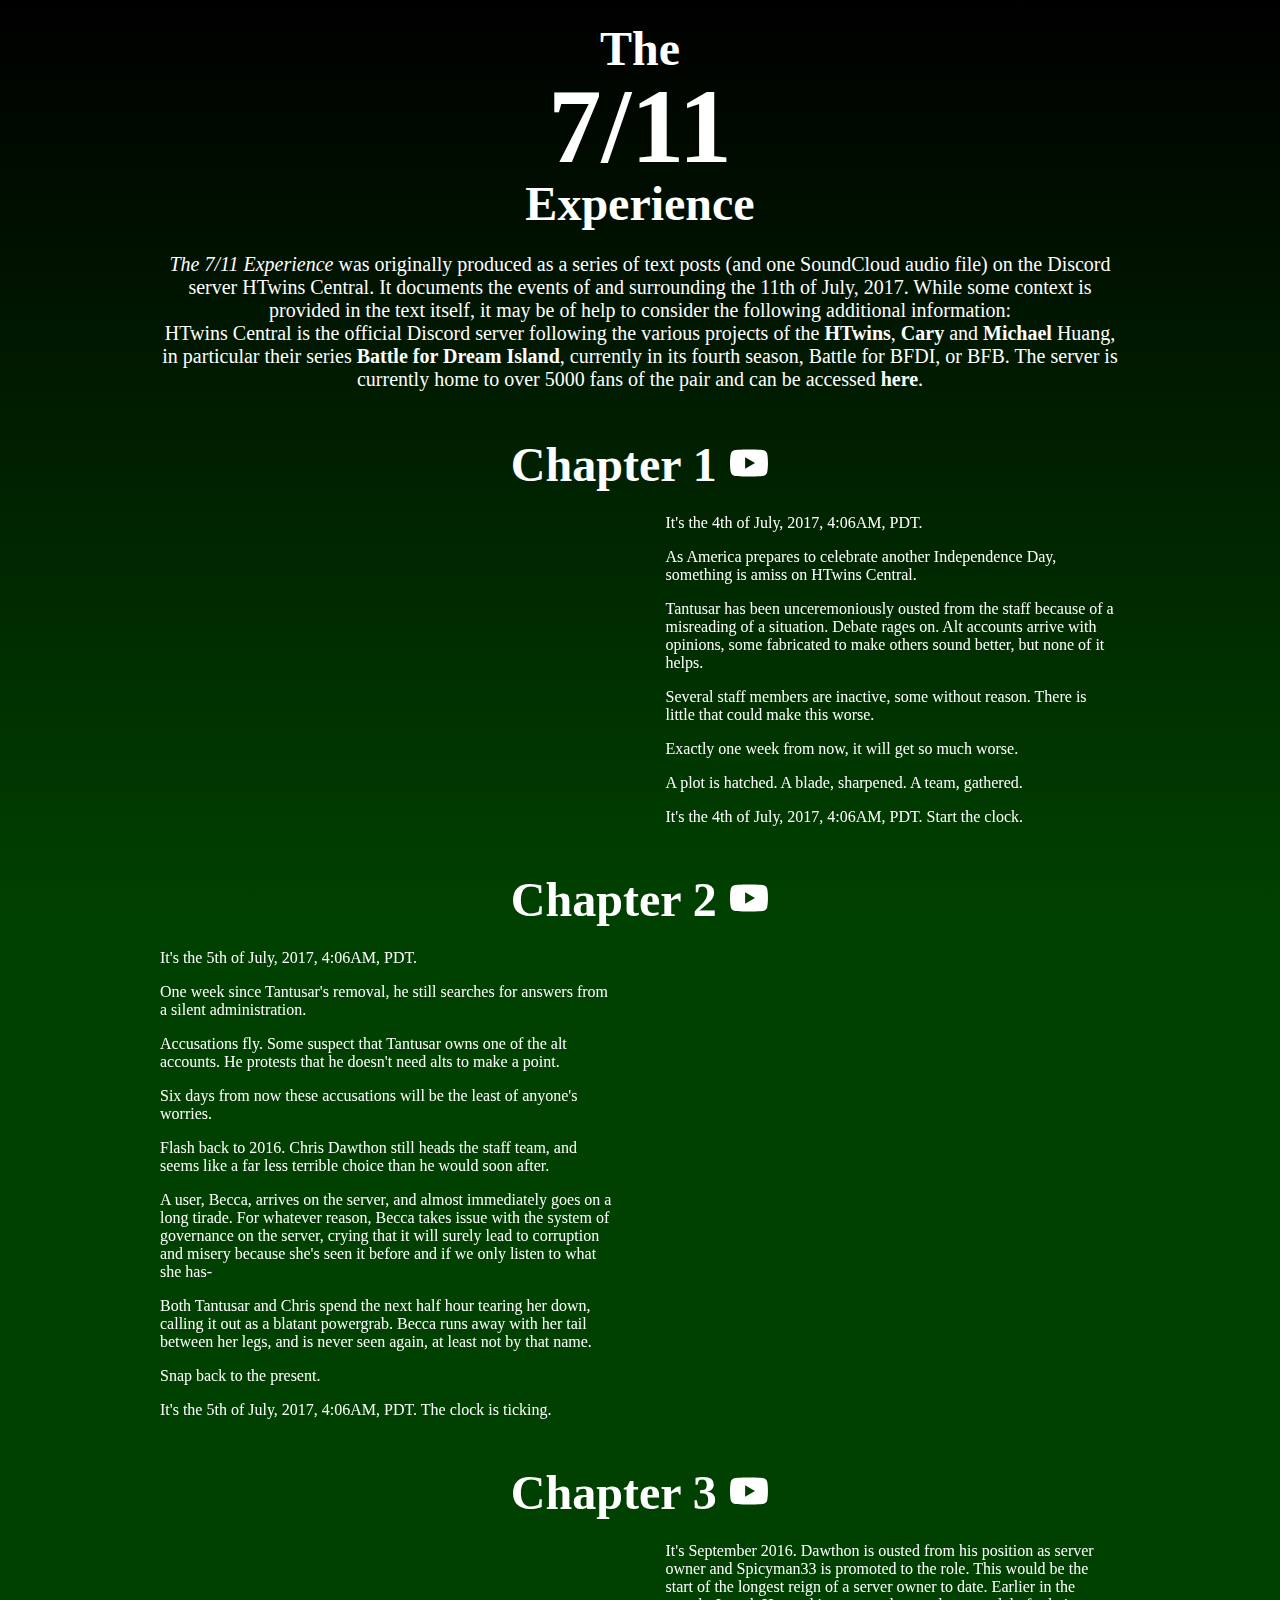
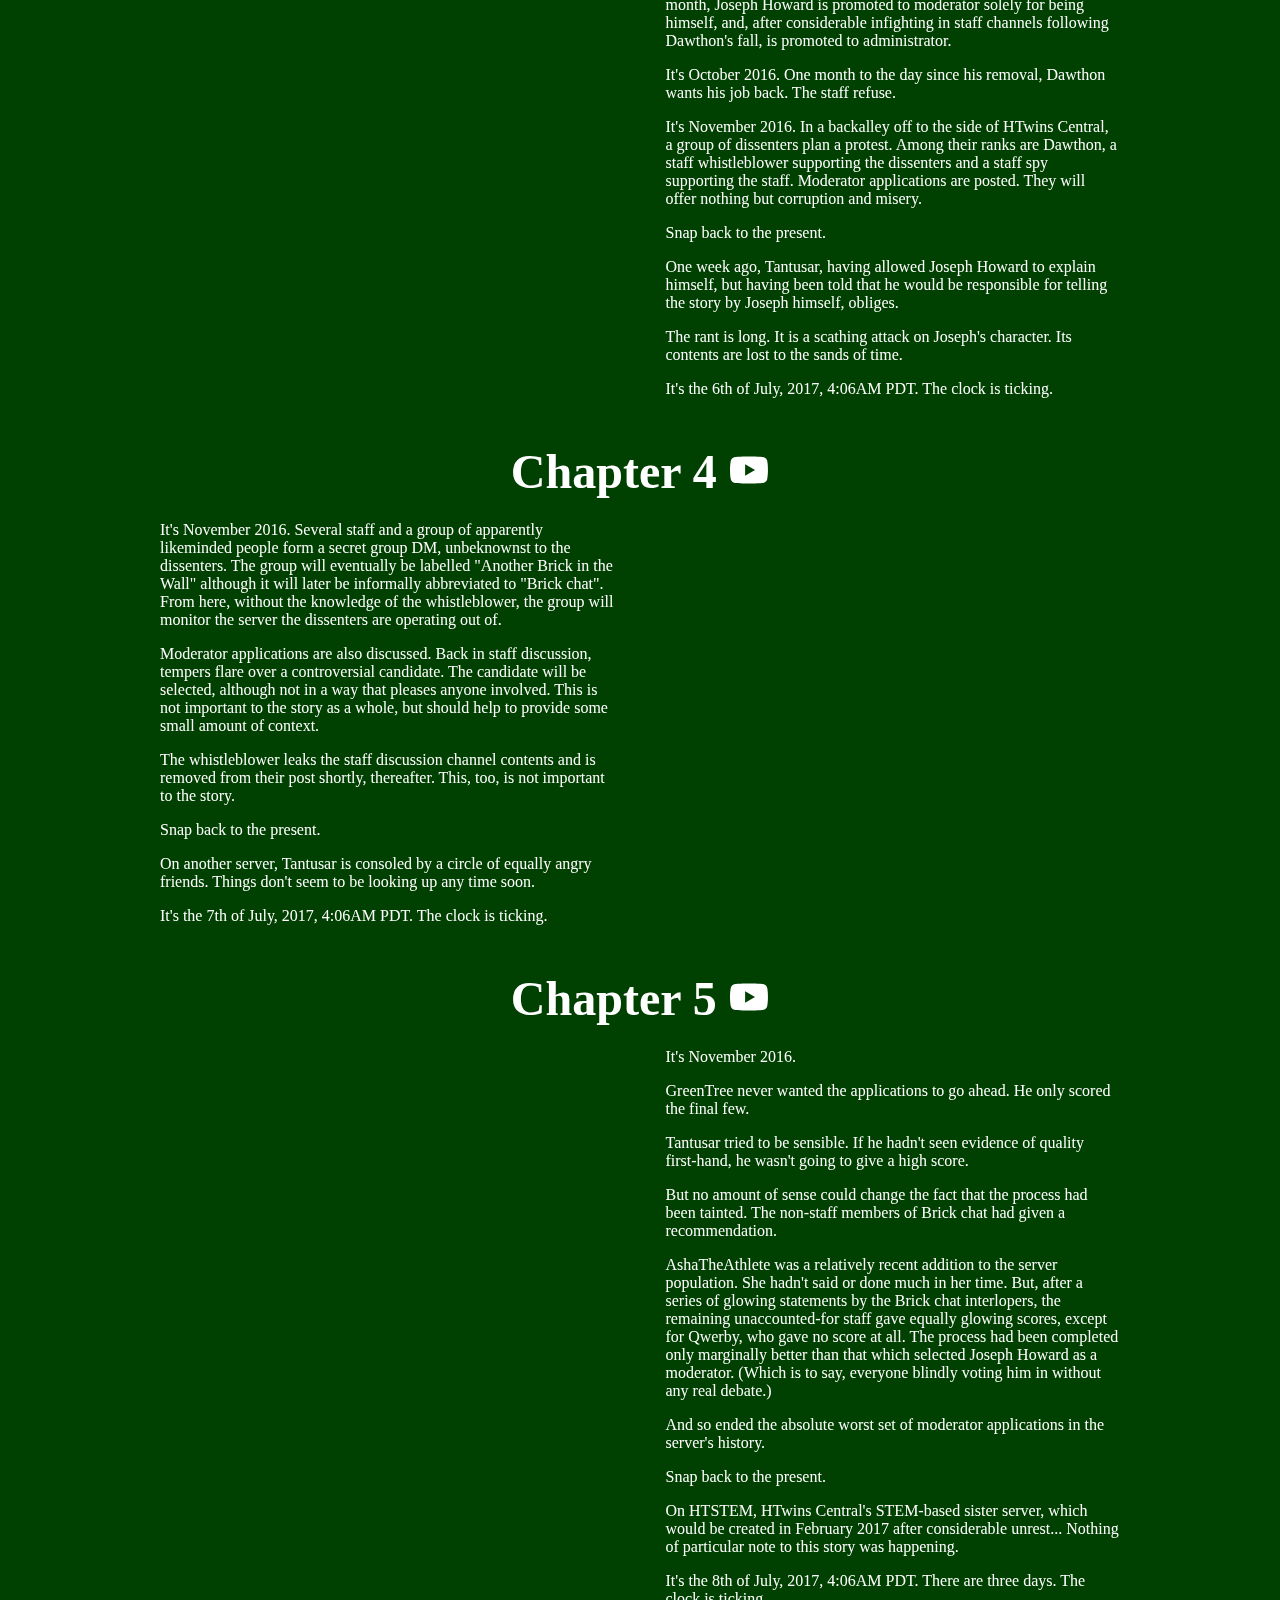
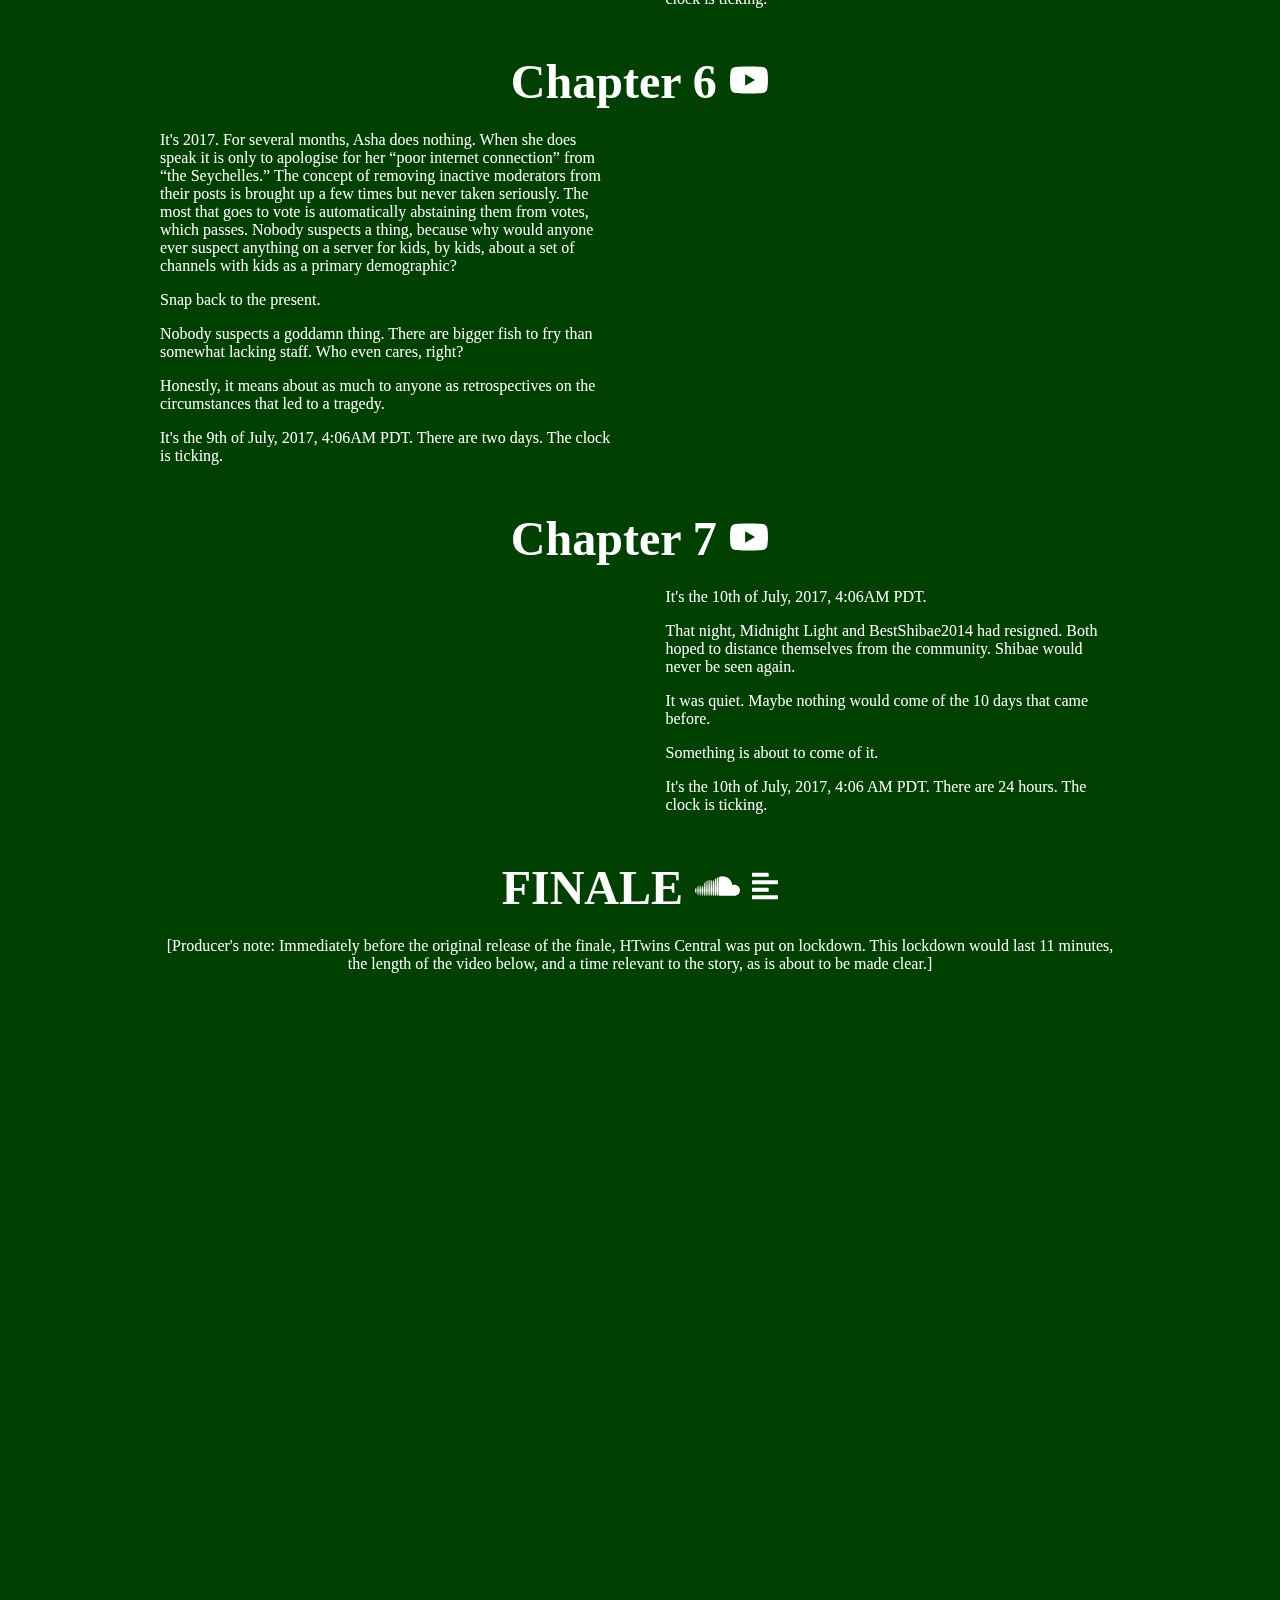
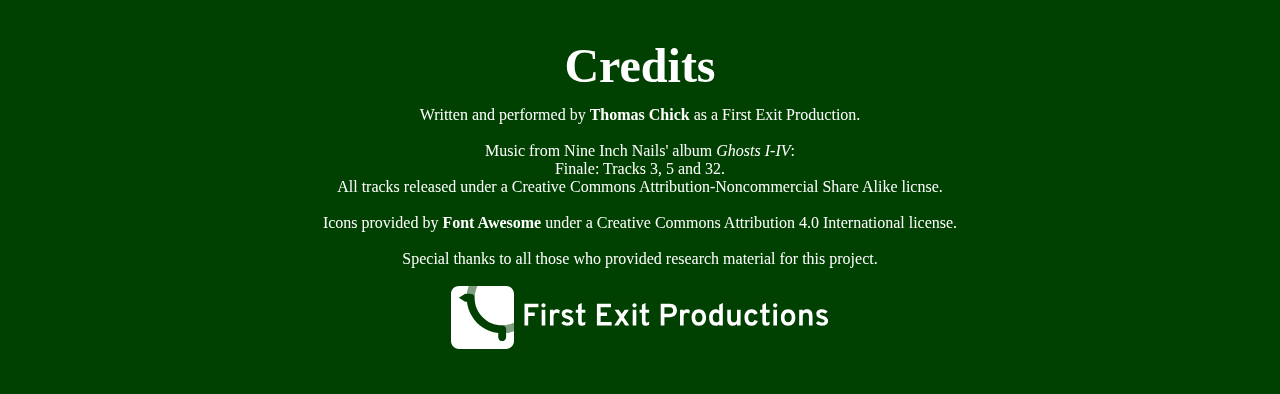
==== index.html @ bb278e4a "Okay, that should do it." ====
<!DOCTYPE html>
<html lang="en">

<head>
    <meta name="viewport" content="width=device-width, initial-scale=1.0">
    <link rel="stylesheet" href="https://rsms.me/inter/inter-ui.css">
    <link rel="stylesheet" href="stylesheet.css">
    <link rel="stylesheet" href="https://use.fontawesome.com/releases/v5.1.0/css/all.css" integrity="sha384-lKuwvrZot6UHsBSfcMvOkWwlCMgc0TaWr+30HWe3a4ltaBwTZhyTEggF5tJv8tbt" crossorigin="anonymous">
    <link rel="apple-touch-icon" sizes="180x180" href="/apple-touch-icon.png">
    <link rel="icon" type="image/png" sizes="32x32" href="/favicon-32x32.png">
    <link rel="icon" type="image/png" sizes="16x16" href="/favicon-16x16.png">
    <link rel="manifest" href="/site.webmanifest">
    <link rel="mask-icon" href="/safari-pinned-tab.svg" color="#008000">
    <meta name="msapplication-TileColor" content="#00a300">
    <meta name="theme-color" content="#008000">
    <!-- COMMON TAGS -->
    <meta charset="utf-8">
    <title>The 7/11 Experience</title>
    <!-- Search Engine -->
    <meta name="description" content="A retrospective on the events of and surrounding the 11th of July, 2017, as they pertained to HTwins Central.">
    <meta name="image" content="https://711experience.github.io/OGCover.png">
    <!-- Schema.org for Google -->
    <meta itemprop="name" content="The 7/11 Experience">
    <meta itemprop="description" content="A retrospective on the events of and surrounding the 11th of July, 2017, as they pertained to HTwins Central.">
    <meta itemprop="image" content="https://711experience.github.io/OGCover.png">
    <!-- Twitter -->
    <meta name="twitter:card" content="summary">
    <meta name="twitter:title" content="The 7/11 Experience">
    <meta name="twitter:description" content="A retrospective on the events of and surrounding the 11th of July, 2017, as they pertained to HTwins Central.">
    <meta name="twitter:creator" content="@Tantusar">
    <meta name="twitter:image:src" content="https://711experience.github.io/TwitterThumb.png">
    <!-- Twitter - Article -->
    <!-- Open Graph general (Facebook, Pinterest & Google+) -->
    <meta property="og:title" content="The 7/11 Experience">
    <meta property="og:description" content="A retrospective on the events of and surrounding the 11th of July, 2017, as they pertained to HTwins Central.">
    <meta property="og:image" content="https://711experience.github.io/OGThumb.png">
    <meta property="og:url" content="https://711experience.github.io">
    <meta property="og:site_name" content="The 7/11 Experience">
    <meta property="og:locale" content="en_AU">
    <meta property="og:type" content="article">
    <meta property="fb:app_id" content="1310815975717053">
    <!-- Open Graph - Article -->
</head>

<body>
    <nav><i class="fas fa-bars"></i>
        <a class="chapter-anchor" href="#ch1">1</a>
        <a class="chapter-anchor" href="#ch2">2</a>
        <a class="chapter-anchor" href="#ch3">3</a>
        <a class="chapter-anchor" href="#ch4">4</a>
        <a class="chapter-anchor" href="#ch5">5</a>
        <a class="chapter-anchor" href="#ch6">6</a>
        <a class="chapter-anchor" href="#ch7">7</a>
        <a class="chapter-anchor" href="#finale">F</a></nav>
    <header id="top">
        <div class="small-title">The</div>
        <div class="large-title">7/11</div>
        <div class="small-title">Experience</div>
    </header>
    <p class="middle-text intro">
        <em>The 7/11 Experience</em> was originally produced as a series of text posts (and one SoundCloud audio file) on the Discord server HTwins Central. It documents the events of and surrounding the 11th of July, 2017. While some context is provided in the text itself, it may be of help to consider the following additional information:<br /> HTwins Central is the official Discord server following the various projects of the <a href="https://twitter.com/jacknjellify">HTwins</a>, <a href="https://twitter.com/realcarykh">Cary</a> and <a href="https://twitter.com/fernozzle">Michael</a> Huang, in particular their series <a href="https://www.youtube.com/playlist?list=PL24C8378F296DB656">Battle for Dream Island</a>, currently in its fourth season, Battle for BFDI, or BFB. The server is currently home to over 5000 fans of the pair and can be accessed <a href="https://discord.gg/ShP2hbT">here</a>.
    </p>
    <div class="small-title constrained" id="ch1">Chapter 1
        <a href="https://soundcloud.com/tantusar/the-711-experience-finale" title="Watch on YouTube"><img class="youtube icon" src="youtube-brands.svg" /></a>
    </div>
    <div class="chapter-wrapper">
        <div class="soundcloud-wrapper left">
            <iframe width="100%" height="166" scrolling="no" frameborder="no" allow="autoplay" src="https://w.soundcloud.com/player/?url=https%3A//api.soundcloud.com/tracks/470142009&color=%23008000&auto_play=false&hide_related=false&show_comments=true&show_user=true&show_reposts=false&show_teaser=true"></iframe>
        </div>
        <div class="text-wrapper right">
            <p>It's the 4th of July, 2017, 4:06AM, PDT.</p>
            <p>As America prepares to celebrate another Independence Day, something is amiss on HTwins Central.</p>
            <p>Tantusar has been unceremoniously ousted from the staff because of a misreading of a situation. Debate rages on. Alt accounts arrive with opinions, some fabricated to make others sound better, but none of it helps.</p>
            <p>Several staff members are inactive, some without reason. There is little that could make this worse.</p>
            <p>Exactly one week from now, it will get so much worse.</p>
            <p>A plot is hatched. A blade, sharpened. A team, gathered.</p>
            <p>It's the 4th of July, 2017, 4:06AM, PDT. Start the clock.</p>
        </div>
    </div>
    <div class="small-title constrained" id="ch2">Chapter 2
        <a href="https://soundcloud.com/tantusar/the-711-experience-finale" title="Watch on YouTube"><img class="youtube icon" src="youtube-brands.svg" /></a>
    </div>
    <div class="chapter-wrapper">
        <div class="text-wrapper left">
            <p>It's the 5th of July, 2017, 4:06AM, PDT.</p>
            <p>One week since Tantusar's removal, he still searches for answers from a silent administration.</p>
            <p>Accusations fly. Some suspect that Tantusar owns one of the alt accounts. He protests that he doesn't need alts to make a point.</p>
            <p>Six days from now these accusations will be the least of anyone's worries.</p>
            <p>Flash back to 2016. Chris Dawthon still heads the staff team, and seems like a far less terrible choice than he would soon after.</p>
            <p>A user, Becca, arrives on the server, and almost immediately goes on a long tirade. For whatever reason, Becca takes issue with the system of governance on the server, crying that it will surely lead to corruption and misery because she's seen it before and if we only listen to what she has-</p>
            <p>Both Tantusar and Chris spend the next half hour tearing her down, calling it out as a blatant powergrab. Becca runs away with her tail between her legs, and is never seen again, at least not by that name.</p>
            <p>Snap back to the present.</p>
            <p>It's the 5th of July, 2017, 4:06AM, PDT. The clock is ticking.</p>
        </div>
        <div class="soundcloud-wrapper right">
            <iframe width="100%" height="166" scrolling="no" frameborder="no" allow="autoplay" src="https://w.soundcloud.com/player/?url=https%3A//api.soundcloud.com/tracks/470142009&color=%23008000&auto_play=false&hide_related=false&show_comments=true&show_user=true&show_reposts=false&show_teaser=true"></iframe>
        </div>
    </div>
    <div class="small-title constrained" id="ch3">Chapter 3
        <a href="https://soundcloud.com/tantusar/the-711-experience-finale" title="Watch on YouTube"><img class="youtube icon" src="youtube-brands.svg" /></a>
    </div>
    <div class="chapter-wrapper">
        <div class="soundcloud-wrapper left">
            <iframe width="100%" height="166" scrolling="no" frameborder="no" allow="autoplay" src="https://w.soundcloud.com/player/?url=https%3A//api.soundcloud.com/tracks/470142009&color=%23008000&auto_play=false&hide_related=false&show_comments=true&show_user=true&show_reposts=false&show_teaser=true"></iframe>
        </div>
        <div class="text-wrapper right">
            <p>It's September 2016. Dawthon is ousted from his position as server owner and Spicyman33 is promoted to the role. This would be the start of the longest reign of a server owner to date. Earlier in the month, Joseph Howard is promoted to moderator solely for being himself, and, after considerable infighting in staff channels following Dawthon's fall, is promoted to administrator.</p>
            <p>It's October 2016. One month to the day since his removal, Dawthon wants his job back. The staff refuse.</p>
            <p>It's November 2016. In a backalley off to the side of HTwins Central, a group of dissenters plan a protest. Among their ranks are Dawthon, a staff whistleblower supporting the dissenters and a staff spy supporting the staff. Moderator applications are posted. They will offer nothing but corruption and misery.</p>
            <p>Snap back to the present.</p>
            <p>One week ago, Tantusar, having allowed Joseph Howard to explain himself, but having been told that he would be responsible for telling the story by Joseph himself, obliges.</p>
            <p>The rant is long. It is a scathing attack on Joseph's character. Its contents are lost to the sands of time.</p>
            <p>It's the 6th of July, 2017, 4:06AM PDT. The clock is ticking.</p>
        </div>
    </div>
    <div class="small-title constrained" id="ch4">Chapter 4
        <a href="https://soundcloud.com/tantusar/the-711-experience-finale" title="Watch on YouTube"><img class="youtube icon" src="youtube-brands.svg" /></a>
    </div>
    <div class="chapter-wrapper">
        <div class="text-wrapper left">
            <p>It's November 2016. Several staff and a group of apparently likeminded people form a secret group DM, unbeknownst to the dissenters. The group will eventually be labelled "Another Brick in the Wall" although it will later be informally abbreviated to "Brick chat". From here, without the knowledge of the whistleblower, the group will monitor the server the dissenters are operating out of.</p>
            <p>Moderator applications are also discussed. Back in staff discussion, tempers flare over a controversial candidate. The candidate will be selected, although not in a way that pleases anyone involved. This is not important to the story as a whole, but should help to provide some small amount of context.</p>
            <p>The whistleblower leaks the staff discussion channel contents and is removed from their post shortly, thereafter. This, too, is not important to the story.</p>
            <p>Snap back to the present.</p>
            <p>On another server, Tantusar is consoled by a circle of equally angry friends. Things don't seem to be looking up any time soon.</p>
            <p>It's the 7th of July, 2017, 4:06AM PDT. The clock is ticking.</p>
        </div>
        <div class="soundcloud-wrapper right">
            <iframe width="100%" height="166" scrolling="no" frameborder="no" allow="autoplay" src="https://w.soundcloud.com/player/?url=https%3A//api.soundcloud.com/tracks/470142009&color=%23008000&auto_play=false&hide_related=false&show_comments=true&show_user=true&show_reposts=false&show_teaser=true"></iframe>
        </div>
    </div>
    <div class="small-title constrained" id="ch5">Chapter 5
        <a href="https://soundcloud.com/tantusar/the-711-experience-finale" title="Watch on YouTube"><img class="youtube icon" src="youtube-brands.svg" /></a>
    </div>
    <div class="chapter-wrapper">
        <div class="soundcloud-wrapper left">
            <iframe width="100%" height="166" scrolling="no" frameborder="no" allow="autoplay" src="https://w.soundcloud.com/player/?url=https%3A//api.soundcloud.com/tracks/470142009&color=%23008000&auto_play=false&hide_related=false&show_comments=true&show_user=true&show_reposts=false&show_teaser=true"></iframe>
        </div>
        <div class="text-wrapper right">
            <p>It's November 2016.</p>
            <p>GreenTree never wanted the applications to go ahead. He only scored the final few.</p>
            <p>Tantusar tried to be sensible. If he hadn't seen evidence of quality first-hand, he wasn't going to give a high score.</p>
            <p>But no amount of sense could change the fact that the process had been tainted. The non-staff members of Brick chat had given a recommendation.</p>
            <p>AshaTheAthlete was a relatively recent addition to the server population. She hadn't said or done much in her time. But, after a series of glowing statements by the Brick chat interlopers, the remaining unaccounted-for staff gave equally glowing scores, except for Qwerby, who gave no score at all. The process had been completed only marginally better than that which selected Joseph Howard as a moderator. (Which is to say, everyone blindly voting him in without any real debate.)</p>
            <p>And so ended the absolute worst set of moderator applications in the server's history.</p>
            <p>Snap back to the present.</p>
            <p>On HTSTEM, HTwins Central's STEM-based sister server, which would be created in February 2017 after considerable unrest... Nothing of particular note to this story was happening.</p>
            <p>It's the 8th of July, 2017, 4:06AM PDT. There are three days. The clock is ticking.</p>
        </div>
    </div>
    <div class="small-title constrained" id="ch6">Chapter 6
        <a href="https://soundcloud.com/tantusar/the-711-experience-finale" title="Watch on YouTube"><img class="youtube icon" src="youtube-brands.svg" /></a>
    </div>
    <div class="chapter-wrapper">
        <div class="text-wrapper left">
            <p>It's 2017. For several months, Asha does nothing. When she does speak it is only to apologise for her “poor internet connection” from “the Seychelles.” The concept of removing inactive moderators from their posts is brought up a few times but never taken seriously. The most that goes to vote is automatically abstaining them from votes, which passes. Nobody suspects a thing, because why would anyone ever suspect anything on a server for kids, by kids, about a set of channels with kids as a primary demographic?</p>
            <p>Snap back to the present.</p>
            <p>Nobody suspects a goddamn thing. There are bigger fish to fry than somewhat lacking staff. Who even cares, right?</p>
            <p>Honestly, it means about as much to anyone as retrospectives on the circumstances that led to a tragedy.</p>
            <p>It's the 9th of July, 2017, 4:06AM PDT. There are two days. The clock is ticking.</p>
        </div>
        <div class="soundcloud-wrapper right">
            <iframe width="100%" height="166" scrolling="no" frameborder="no" allow="autoplay" src="https://w.soundcloud.com/player/?url=https%3A//api.soundcloud.com/tracks/470142009&color=%23008000&auto_play=false&hide_related=false&show_comments=true&show_user=true&show_reposts=false&show_teaser=true"></iframe>
        </div>
    </div>
    <div class="small-title constrained" id="ch7">Chapter 7
        <a href="https://soundcloud.com/tantusar/the-711-experience-finale" title="Watch on YouTube"><img class="youtube icon" src="youtube-brands.svg" /></a>
    </div>
    <div class="chapter-wrapper">
        <div class="soundcloud-wrapper left">
            <iframe width="100%" height="166" scrolling="no" frameborder="no" allow="autoplay" src="https://w.soundcloud.com/player/?url=https%3A//api.soundcloud.com/tracks/470142009&color=%23008000&auto_play=false&hide_related=false&show_comments=true&show_user=true&show_reposts=false&show_teaser=true"></iframe>
        </div>
        <div class="text-wrapper right">
            <p>It's the 10th of July, 2017, 4:06AM PDT.</p>
            <p>That night, Midnight Light and BestShibae2014 had resigned. Both hoped to distance themselves from the community. Shibae would never be seen again.</p>
            <p>It was quiet. Maybe nothing would come of the 10 days that came before.</p>
            <p>Something is about to come of it.</p>
            <p>It's the 10th of July, 2017, 4:06 AM PDT. There are 24 hours. The clock is ticking.</p>
        </div>
    </div>
    <div class="small-title constrained" id="finale">FINALE
        <a href="https://soundcloud.com/tantusar/the-711-experience-finale" title="Listen on SoundCloud"><img class="soundcloud icon" src="soundcloud-brands.svg" /></a>
        <a href="https://docs.google.com/document/d/1Wtn4-juxReyq4w9k9ei6p6hMENVSa_Tec6jsIc87RBM/edit" title="Read the script"><img class="align-left icon" src="align-left-solid.svg" /></a>
    </div>
    <p class="middle-text constrained">&#91;Producer's note: Immediately before the original release of the finale, HTwins Central was put on lockdown. This lockdown would last 11 minutes, the length of the video below, and a time relevant to the story, as is about to be made clear.&#93;</p>
    <div class="finale-wrapper">
        <iframe class="finale-video" src="https://www.youtube-nocookie.com/embed/2yU4N5dSH8U?rel=0&amp;showinfo=0" frameborder="0" allow="autoplay; encrypted-media" allowfullscreen></iframe>
    </div>
    <div class="credits-wrapper">
        <div class="small-title" id="credits">Credits</div>
        <p class="middle-text">
            Written and performed by <a href="https://twitter.com/Tantusar">Thomas Chick</a> as a First Exit Production.<br />
            <br /> Music from Nine Inch Nails' album <em>Ghosts I-IV</em>:<br /> Finale: Tracks 3, 5 and 32.<br /> All tracks released under a Creative Commons Attribution-Noncommercial Share Alike licnse.<br />
            <br /> Icons provided by <a href="https://fontawesome.com/">Font Awesome</a> under a Creative Commons Attribution 4.0 International license.<br />
            <br /> Special thanks to all those who provided research material for this project.<br />
            <br />
            <object class="first-exit-footer" type="image/svg+xml" data="FirstExitSmall.svg"><img src="FirstExitSmall.png" /></object>
        </p>
    </div>
</body>

</html>
---- stylesheet.css ----
.small-title {
    text-align: center;
    font-size: 36pt;
    font-weight: 600;
    line-height: 1;
}

.large-title {
    text-align: center;
    font-size: 80pt;
    font-weight: 600;
    line-height: 1;
}

body {
    margin: 0;
    padding: 25px;
    font-family: "Inter UI";
    background: linear-gradient(#000000, #004000);
    background-repeat: no-repeat;
    background-size: 100% 100%;
    background-attachment: fixed;
    color: white;
}

html {
    background: #004000;
}

.finale-video {
    margin: 25px;
    width: calc(100% - 50px);
    height: 270px;
}

.intro, .constrained, .chapter-wrapper {
    width: calc(100% - 50px);
    margin: 25px;
}

@media (min-width:740px) {
    .finale-video {
        width: 640px;
        height: 360px;
    }
    .intro, .constrained, .chapter-wrapper {
        width: 640px;
        margin: 25px auto;
    }
}

@media (min-width:1060px) {
    .finale-video {
        width: 960px;
        height: 540px;
    }
    .intro, .constrained, .chapter-wrapper {
        width: 960px;
    }
}

@media (min-width:1380px) {
    .finale-video {
        width: 1280px;
        height: 720px;
    }
    .small-title {
        font-size: 54px;
    }
    .large-title {
        font-size: 120px;
    }
    .intro, .constrained, .chapter-wrapper {
        width: 1280px;
    }
}

.finale-wrapper {
    width:100%;
    text-align:center;
}

.credits-wrapper {
    margin-top: 50px;
}

.middle-text {
    text-align: center;
}

a {
    font-weight: 600;
    color: inherit;
    text-decoration: none;
}

a:hover {
    opacity: 0.75;
}

nav > a:hover {
    opacity: inherit;
}

.intro {
    font-size: 20px;
    margin-left: auto;
    margin-right: auto;
    max-width: 1280px;
}

.fab {
    font-weight: normal;
}

.fa-align-left {
    font-size: 30px;
    top: -3px;
}

.icon {
    color: white;
}

.soundcloud {
    height: 36px;
}

.align-left {
    height: 30px;
    margin-bottom: 3px;
}

.svglink {
    position: relative;
    display: inline-block;
}

.svglink:after {
  content: "";
  position: absolute;
  top: 0;
  right: 0;
  bottom: 0;
  left: 0;
}

.youtube {
    height: 36px
}

.soundcloud-wrapper {
    width: calc(50% - 26.5px);
    vertical-align: top;
}

.left {
    margin-right: 24px;
    display: inline-block;
}

.text-wrapper {
    width: calc(50% - 26.5px);
    vertical-align: top;
}

.text-wrapper > p:first-of-type {
    margin-top: 0;
}

.text-wrapper > p:last-of-type {
    margin-bottom: 0;
}

.text-wrapper > br {
    line-height: 2;
}

.right {
    margin-left: 24px;
    display: inline-block;
}

.fa-bars {
    opacity: 0.5;
    cursor: pointer;
        display: block;
    margin: 0 auto;
    padding-bottom: 5px;
}

nav:hover > .fa-bars, .fa-bars:hover {
    opacity: 1;
}

@media (max-width:1059px) {
    .chapter-wrapper {
        display: flex;
        flex-direction: column;
    }
    .soundcloud-wrapper {
        margin: 0;
        display: block;
        width: 100%;
        order: 1;
        margin-bottom: 25px;
    }
    .text-wrapper {
        margin: 0;
        display: block;
        width: 100%;
        order: 2;
    }
}

@media (max-width:739px) {
    nav {
    display:none;
    }
}

.first-exit-footer {
    width: 100%;
    max-width: 10cm;
}

nav {
    position: fixed;
    top: 15px;
    left: 15px;
    display: flex;
    flex-direction: column;
    font-size: 28px;
}

nav > a {
    display: block;
    opacity: 1;
}

nav > .chapter-anchor {
    display: none;
}

nav:hover > .chapter-anchor, nav:focus > .chapter-anchor {
    display: block;
    margin: 0 auto;
}

.small-title.constrained {
    padding-top: 25px;
}
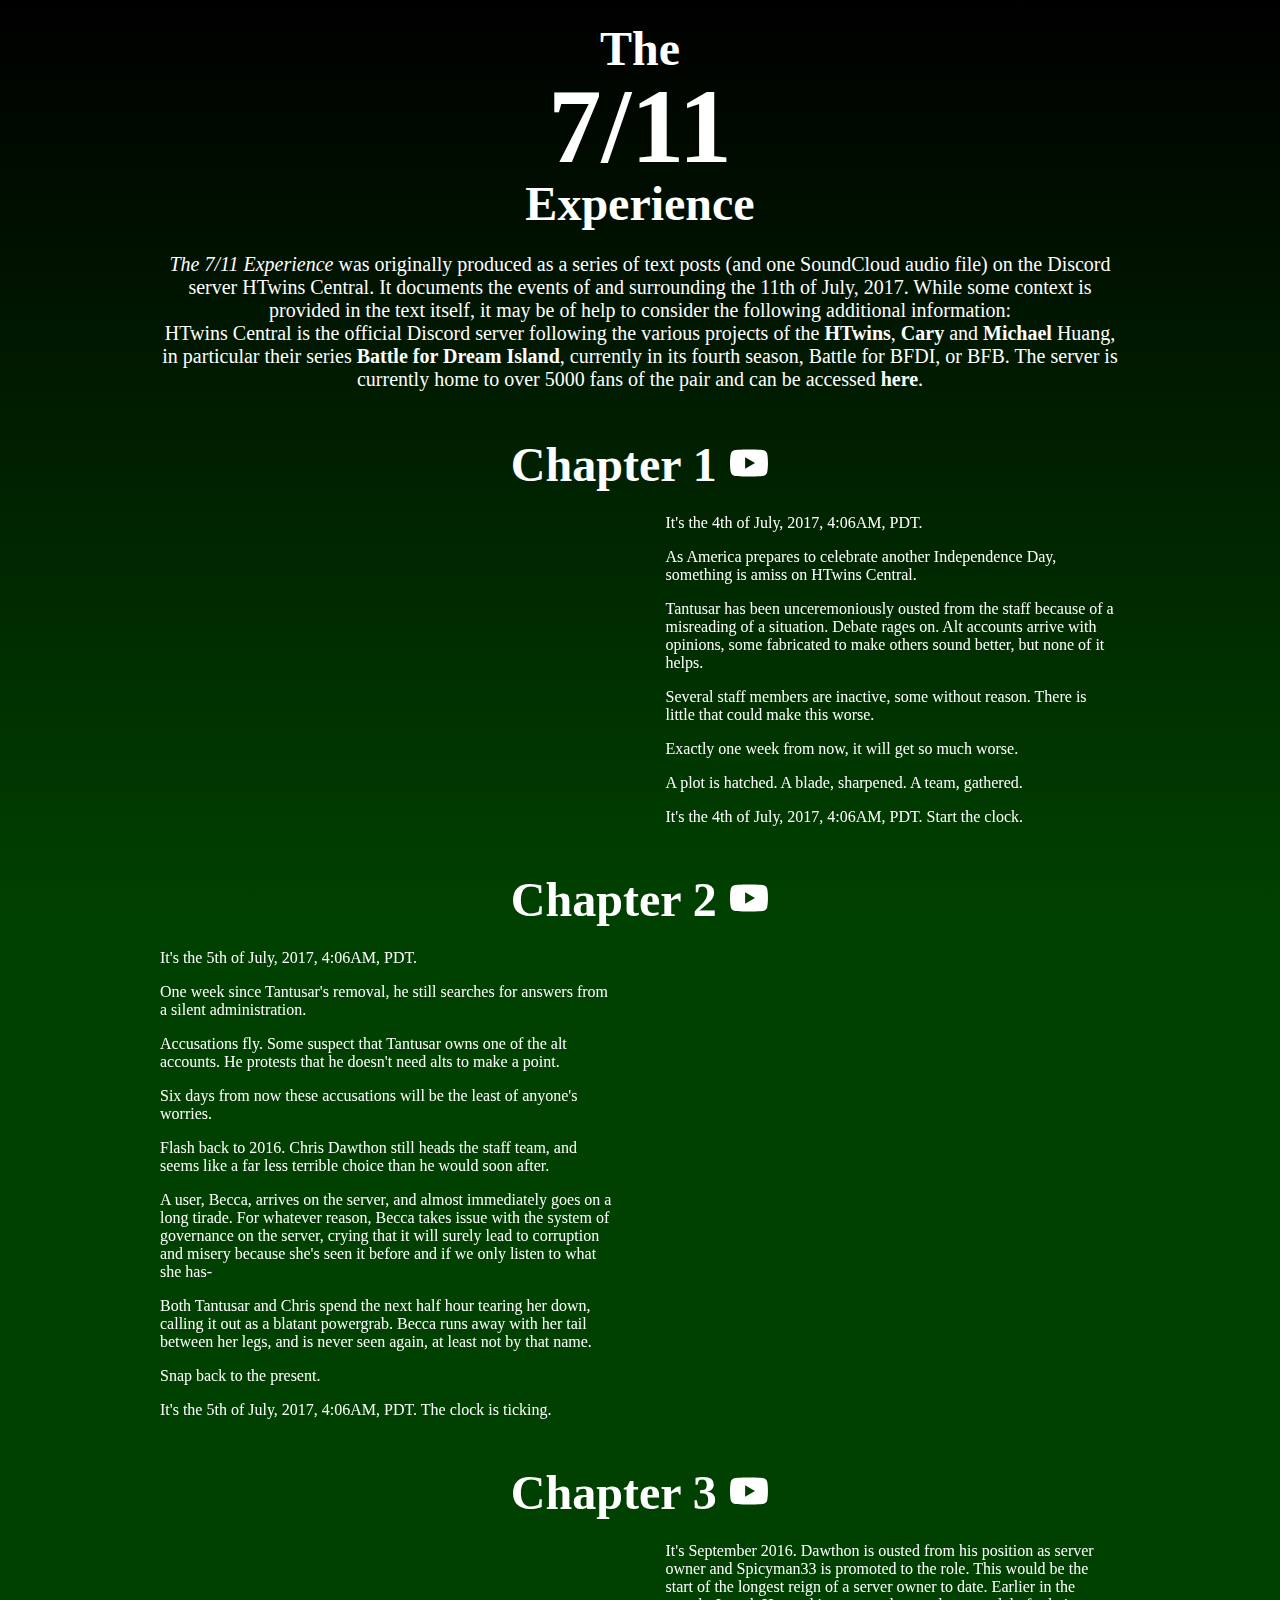
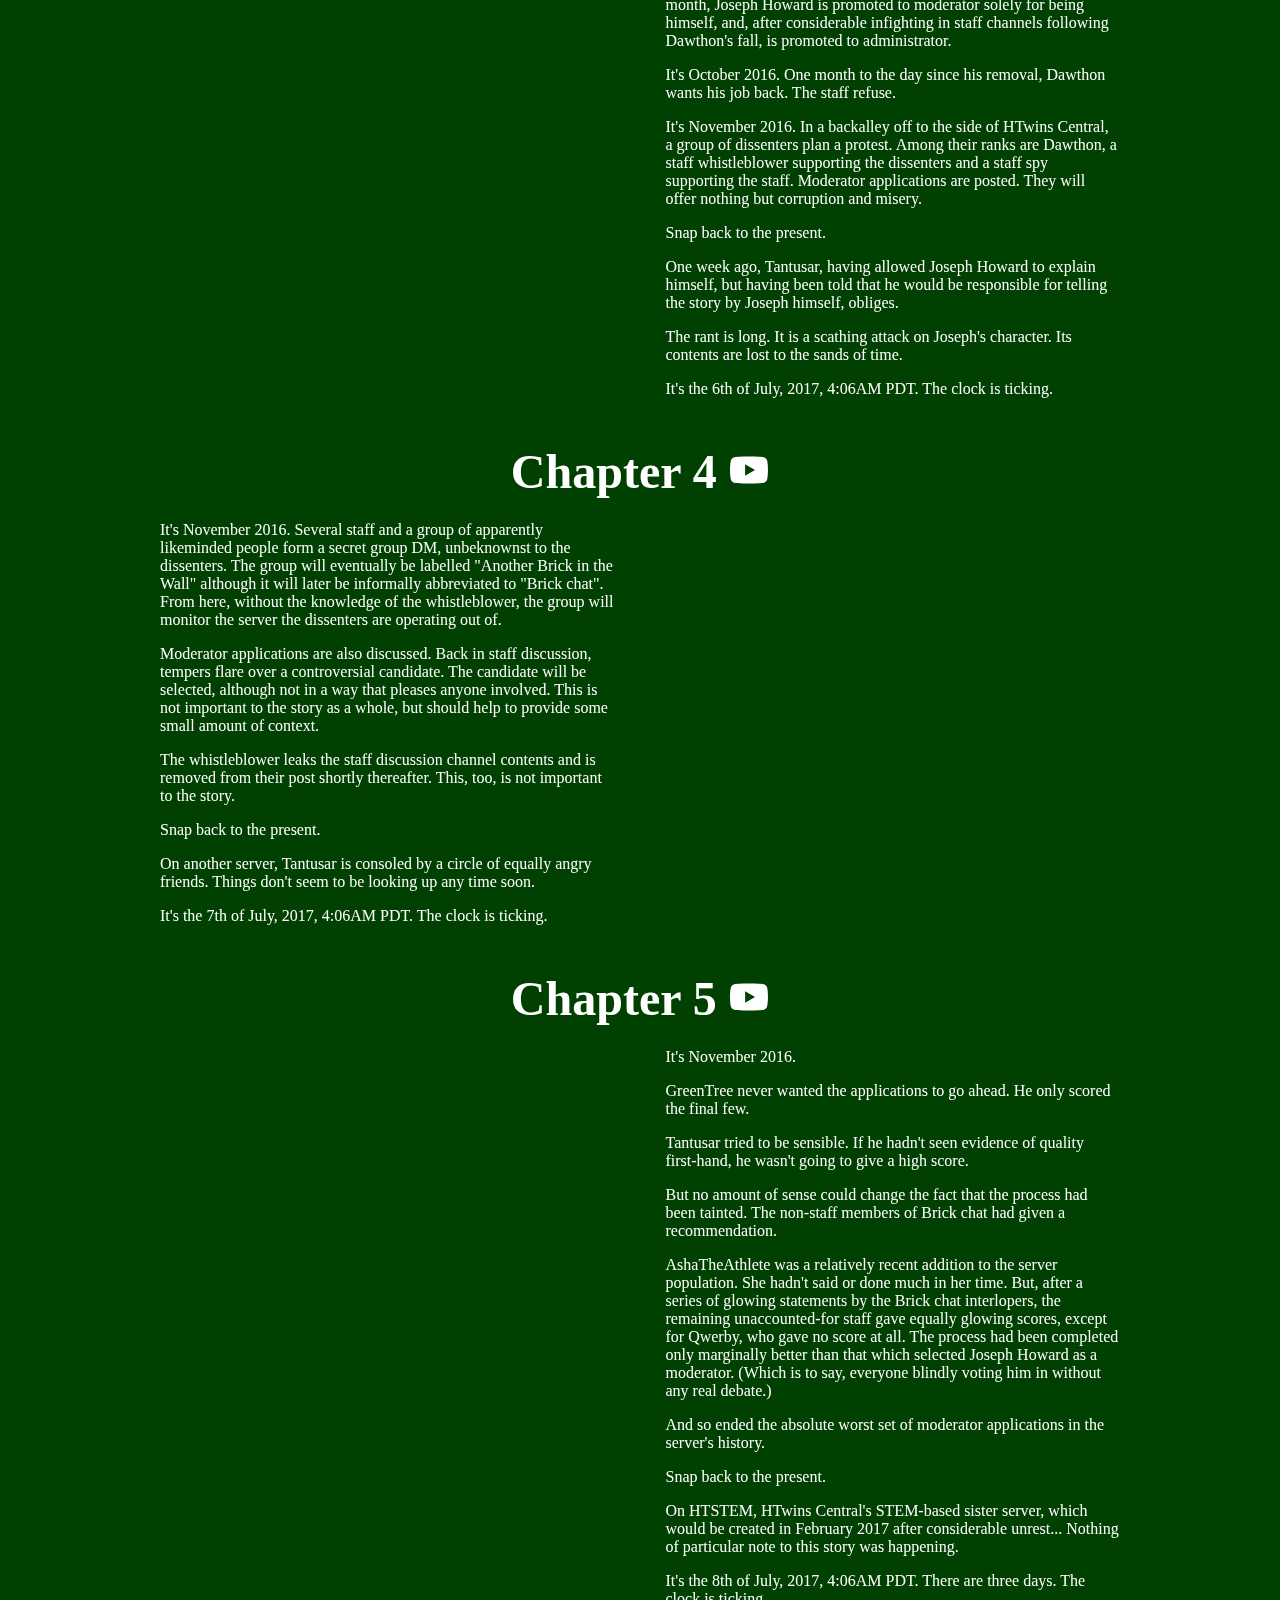
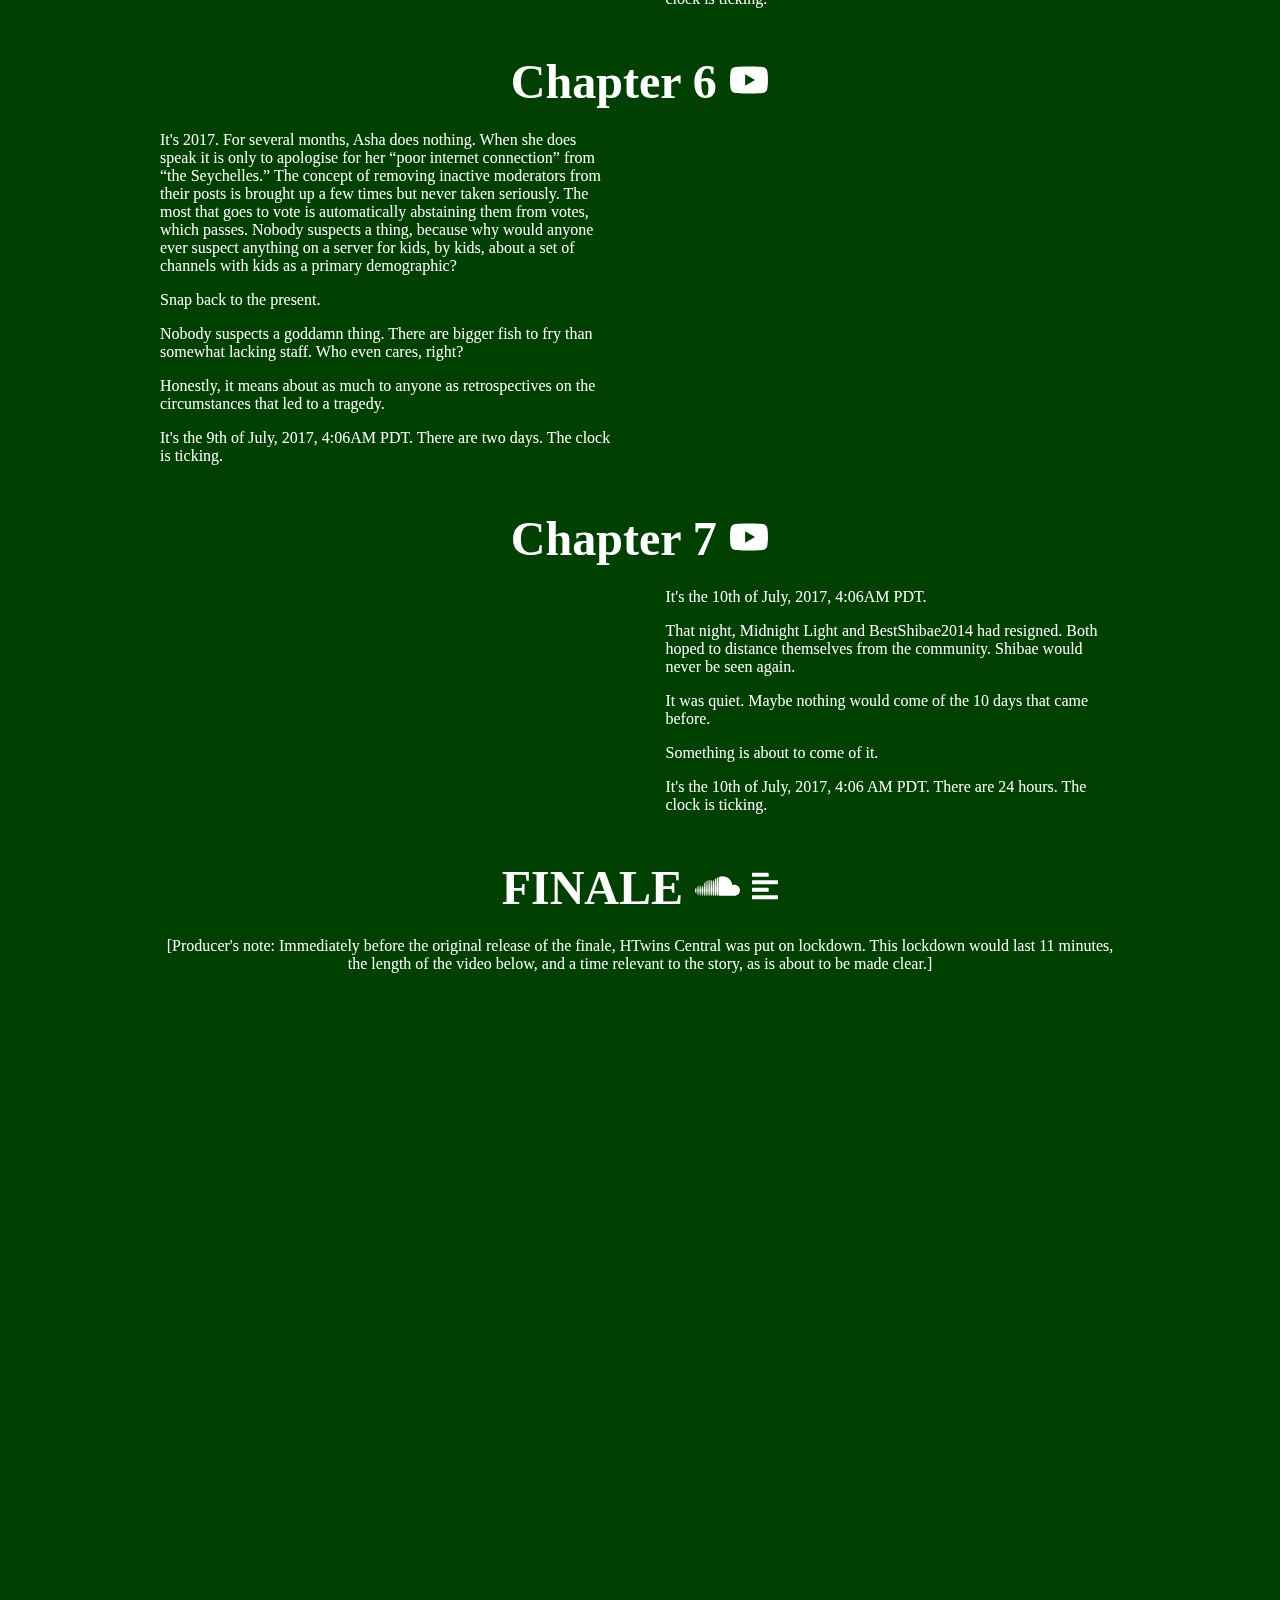
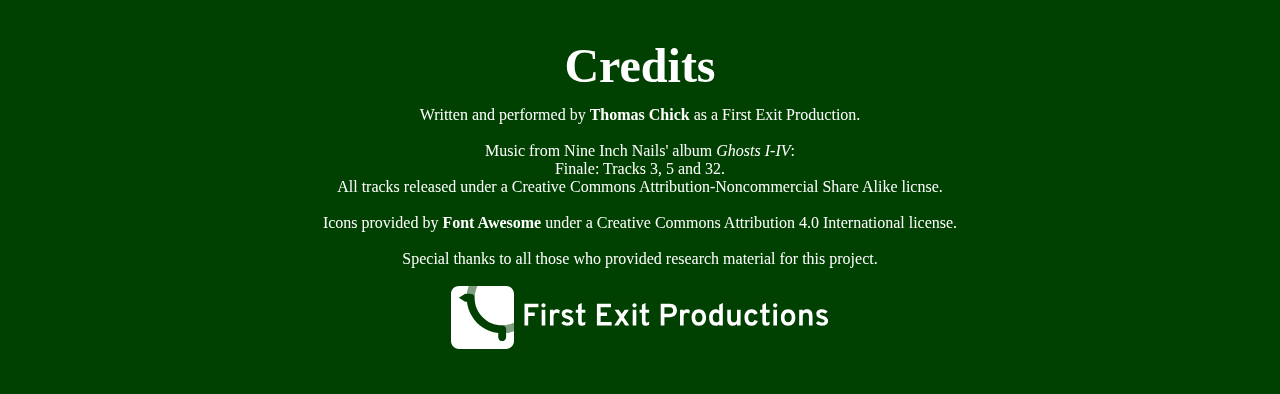
==== commit 294953d5: "Why was this comma?" ====
--- a/index.html
+++ b/index.html
@@ -120,7 +120,7 @@
         <div class="text-wrapper left">
             <p>It's November 2016. Several staff and a group of apparently likeminded people form a secret group DM, unbeknownst to the dissenters. The group will eventually be labelled "Another Brick in the Wall" although it will later be informally abbreviated to "Brick chat". From here, without the knowledge of the whistleblower, the group will monitor the server the dissenters are operating out of.</p>
             <p>Moderator applications are also discussed. Back in staff discussion, tempers flare over a controversial candidate. The candidate will be selected, although not in a way that pleases anyone involved. This is not important to the story as a whole, but should help to provide some small amount of context.</p>
-            <p>The whistleblower leaks the staff discussion channel contents and is removed from their post shortly, thereafter. This, too, is not important to the story.</p>
+            <p>The whistleblower leaks the staff discussion channel contents and is removed from their post shortly thereafter. This, too, is not important to the story.</p>
             <p>Snap back to the present.</p>
             <p>On another server, Tantusar is consoled by a circle of equally angry friends. Things don't seem to be looking up any time soon.</p>
             <p>It's the 7th of July, 2017, 4:06AM PDT. The clock is ticking.</p>
--- a/stylesheet.css
+++ b/stylesheet.css
@@ -33,7 +33,9 @@
     height: 270px;
 }
 
-.intro, .constrained, .chapter-wrapper {
+.intro,
+.constrained,
+.chapter-wrapper {
     width: calc(100% - 50px);
     margin: 25px;
 }
@@ -43,7 +45,9 @@
         width: 640px;
         height: 360px;
     }
-    .intro, .constrained, .chapter-wrapper {
+    .intro,
+    .constrained,
+    .chapter-wrapper {
         width: 640px;
         margin: 25px auto;
     }
@@ -54,7 +58,9 @@
         width: 960px;
         height: 540px;
     }
-    .intro, .constrained, .chapter-wrapper {
+    .intro,
+    .constrained,
+    .chapter-wrapper {
         width: 960px;
     }
 }
@@ -70,14 +76,16 @@
     .large-title {
         font-size: 120px;
     }
-    .intro, .constrained, .chapter-wrapper {
+    .intro,
+    .constrained,
+    .chapter-wrapper {
         width: 1280px;
     }
 }
 
 .finale-wrapper {
-    width:100%;
-    text-align:center;
+    width: 100%;
+    text-align: center;
 }
 
 .credits-wrapper {
@@ -137,12 +145,12 @@
 }
 
 .svglink:after {
-  content: "";
-  position: absolute;
-  top: 0;
-  right: 0;
-  bottom: 0;
-  left: 0;
+    content: "";
+    position: absolute;
+    top: 0;
+    right: 0;
+    bottom: 0;
+    left: 0;
 }
 
 .youtube {
@@ -172,10 +180,6 @@
     margin-bottom: 0;
 }
 
-.text-wrapper > br {
-    line-height: 2;
-}
-
 .right {
     margin-left: 24px;
     display: inline-block;
@@ -184,12 +188,13 @@
 .fa-bars {
     opacity: 0.5;
     cursor: pointer;
-        display: block;
+    display: block;
     margin: 0 auto;
     padding-bottom: 5px;
 }
 
-nav:hover > .fa-bars, .fa-bars:hover {
+nav:hover > .fa-bars,
+.fa-bars:hover {
     opacity: 1;
 }
 
@@ -215,7 +220,7 @@
 
 @media (max-width:739px) {
     nav {
-    display:none;
+        display: none;
     }
 }
 
@@ -242,7 +247,8 @@
     display: none;
 }
 
-nav:hover > .chapter-anchor, nav:focus > .chapter-anchor {
+nav:hover > .chapter-anchor,
+nav:focus > .chapter-anchor {
     display: block;
     margin: 0 auto;
 }
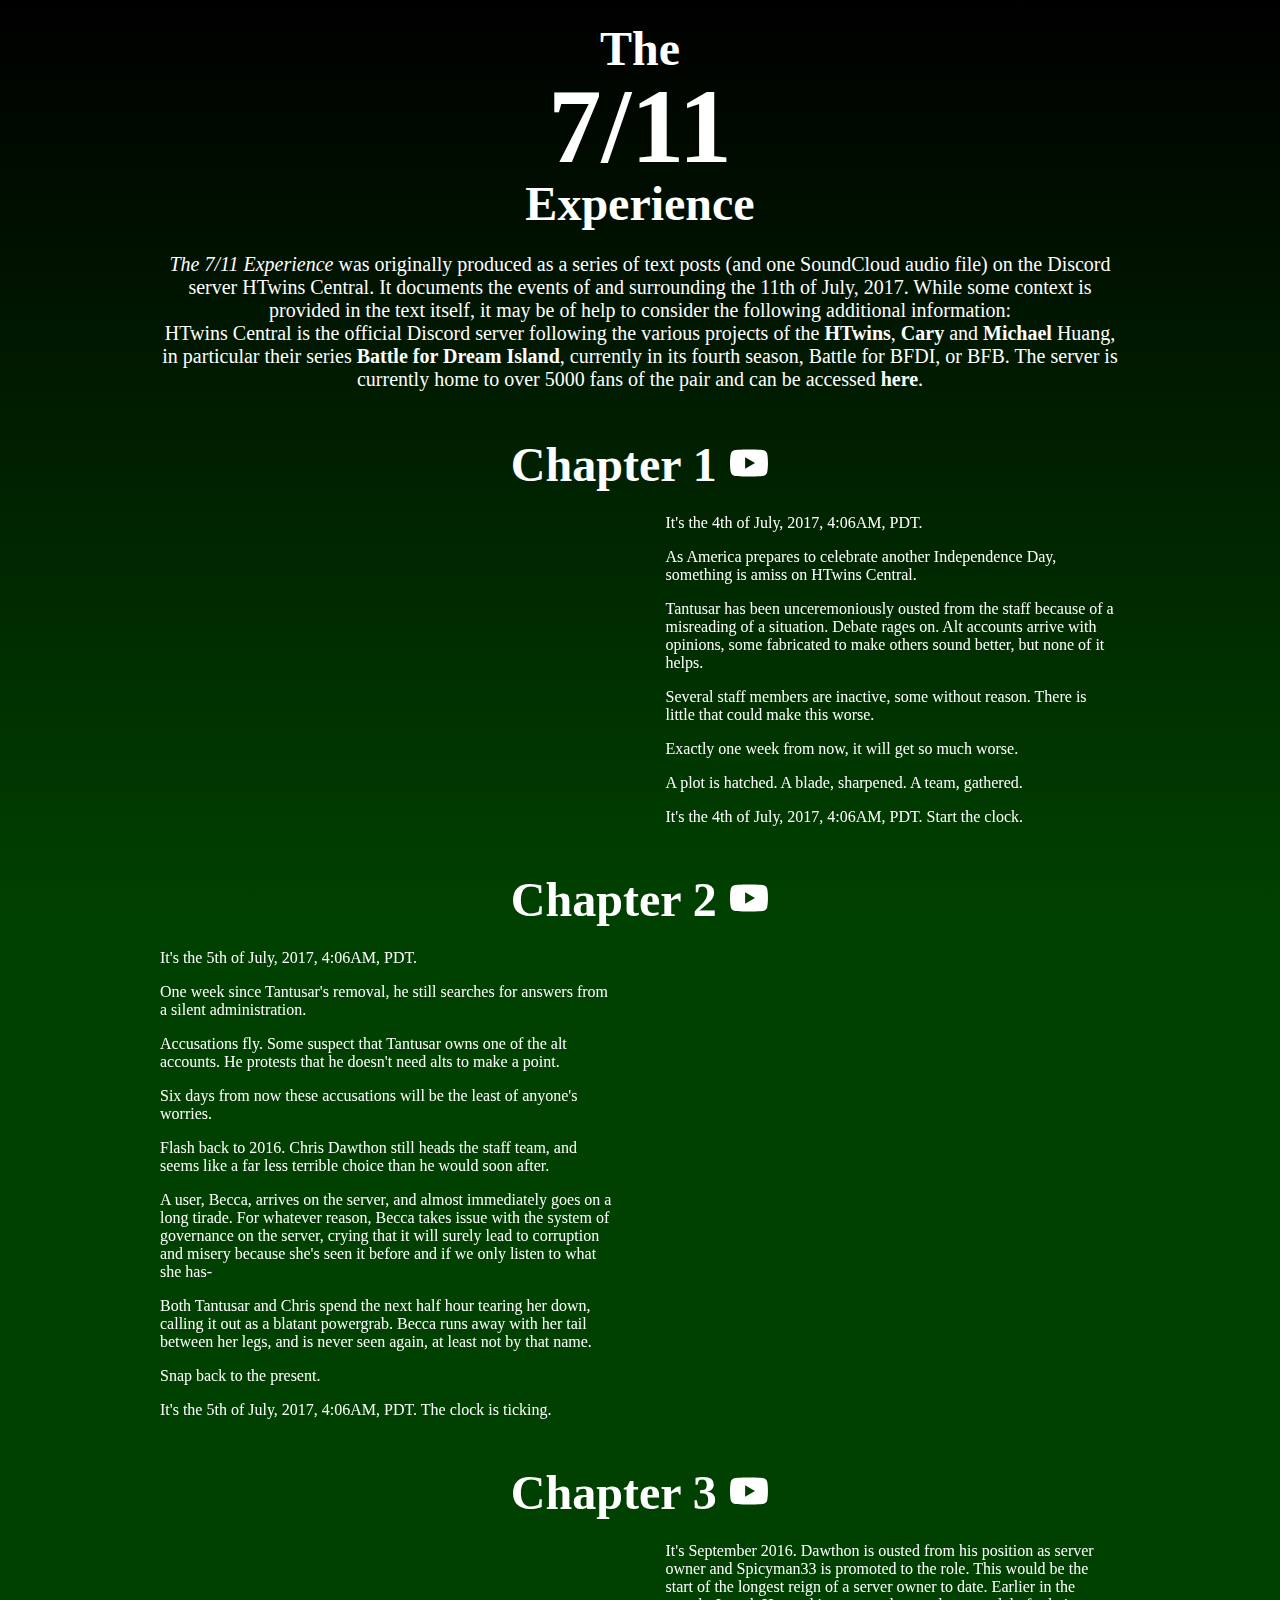
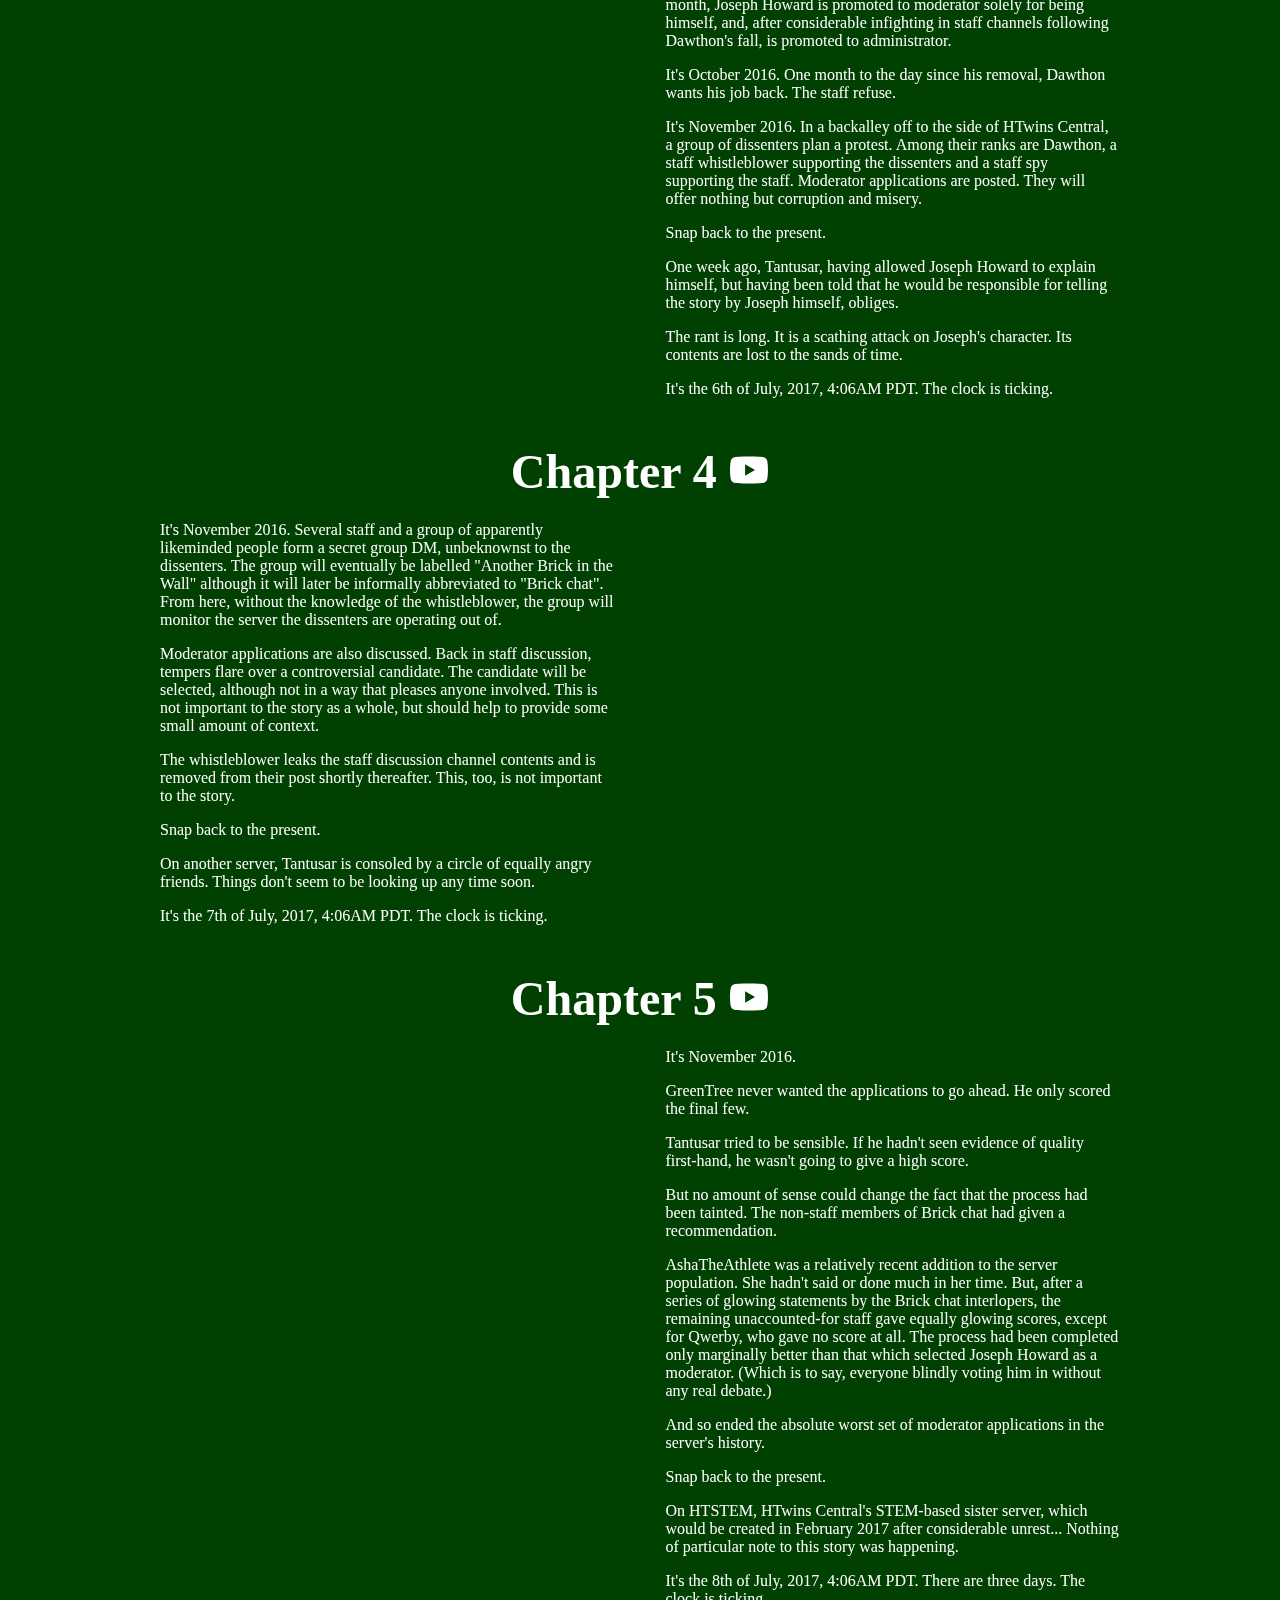
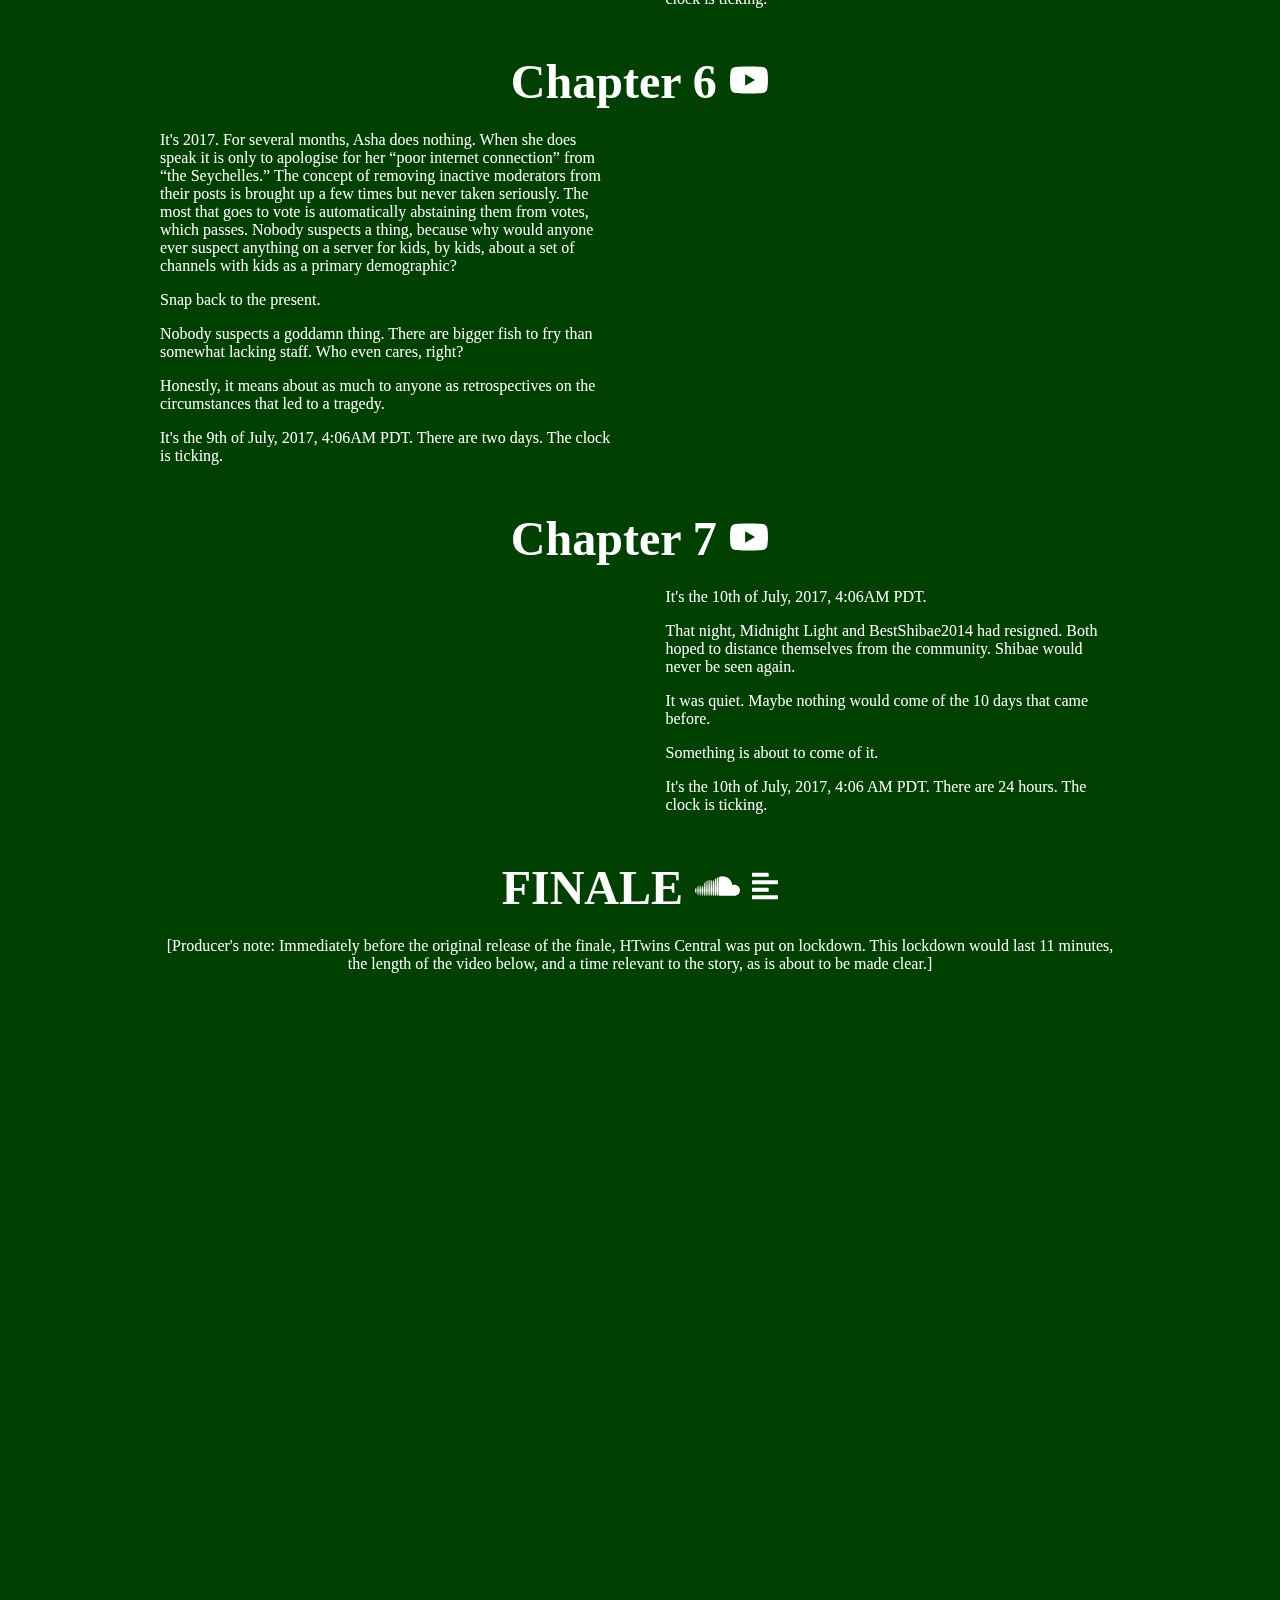
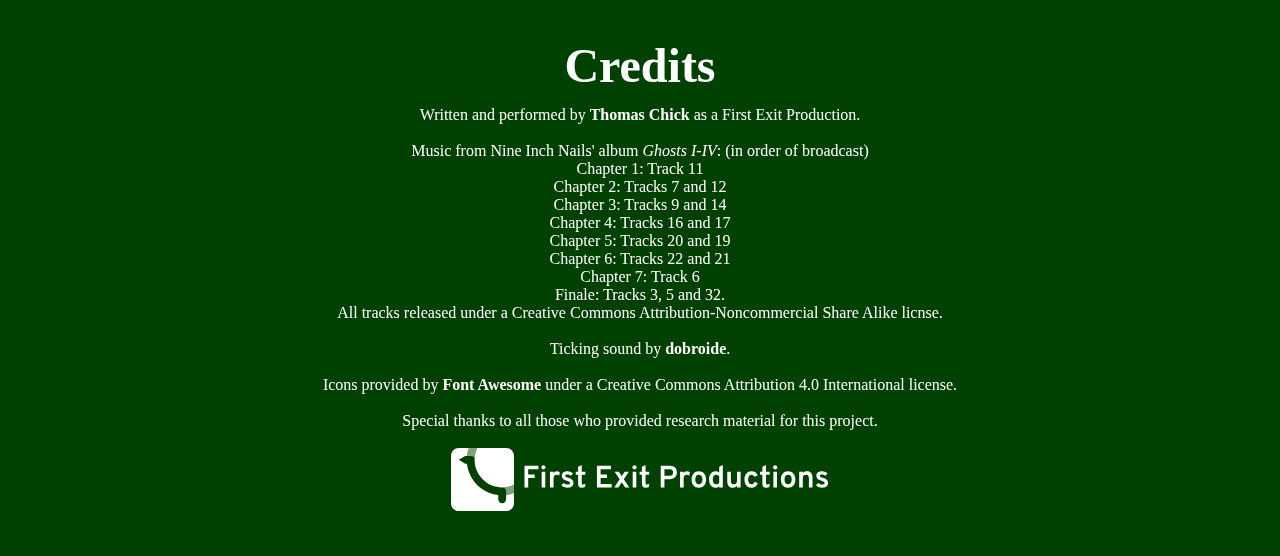
==== commit 1006e617: "Add all the links. All of them." ====
--- a/index.html
+++ b/index.html
@@ -61,11 +61,11 @@
         <em>The 7/11 Experience</em> was originally produced as a series of text posts (and one SoundCloud audio file) on the Discord server HTwins Central. It documents the events of and surrounding the 11th of July, 2017. While some context is provided in the text itself, it may be of help to consider the following additional information:<br /> HTwins Central is the official Discord server following the various projects of the <a href="https://twitter.com/jacknjellify">HTwins</a>, <a href="https://twitter.com/realcarykh">Cary</a> and <a href="https://twitter.com/fernozzle">Michael</a> Huang, in particular their series <a href="https://www.youtube.com/playlist?list=PL24C8378F296DB656">Battle for Dream Island</a>, currently in its fourth season, Battle for BFDI, or BFB. The server is currently home to over 5000 fans of the pair and can be accessed <a href="https://discord.gg/ShP2hbT">here</a>.
     </p>
     <div class="small-title constrained" id="ch1">Chapter 1
-        <a href="https://soundcloud.com/tantusar/the-711-experience-finale" title="Watch on YouTube"><img class="youtube icon" src="youtube-brands.svg" /></a>
-    </div>
-    <div class="chapter-wrapper">
-        <div class="soundcloud-wrapper left">
-            <iframe width="100%" height="166" scrolling="no" frameborder="no" allow="autoplay" src="https://w.soundcloud.com/player/?url=https%3A//api.soundcloud.com/tracks/470142009&color=%23008000&auto_play=false&hide_related=false&show_comments=true&show_user=true&show_reposts=false&show_teaser=true"></iframe>
+        <a href="https://www.youtube.com/watch?v=SNA3ltyWiGQ" title="Watch on YouTube"><img class="youtube icon" src="youtube-brands.svg" /></a>
+    </div>
+    <div class="chapter-wrapper">
+        <div class="soundcloud-wrapper left">
+            <iframe width="100%" height="166" scrolling="no" frameborder="no" allow="autoplay" src="https://w.soundcloud.com/player/?url=https%3A//api.soundcloud.com/tracks/471957438%3Fsecret_token%3Ds-OuXLN&color=%23008000&auto_play=false&hide_related=false&show_comments=true&show_user=true&show_reposts=false&show_teaser=true"></iframe>
         </div>
         <div class="text-wrapper right">
             <p>It's the 4th of July, 2017, 4:06AM, PDT.</p>
@@ -78,7 +78,7 @@
         </div>
     </div>
     <div class="small-title constrained" id="ch2">Chapter 2
-        <a href="https://soundcloud.com/tantusar/the-711-experience-finale" title="Watch on YouTube"><img class="youtube icon" src="youtube-brands.svg" /></a>
+        <a href="https://www.youtube.com/watch?v=5H0EThonOKQ" title="Watch on YouTube"><img class="youtube icon" src="youtube-brands.svg" /></a>
     </div>
     <div class="chapter-wrapper">
         <div class="text-wrapper left">
@@ -93,15 +93,15 @@
             <p>It's the 5th of July, 2017, 4:06AM, PDT. The clock is ticking.</p>
         </div>
         <div class="soundcloud-wrapper right">
-            <iframe width="100%" height="166" scrolling="no" frameborder="no" allow="autoplay" src="https://w.soundcloud.com/player/?url=https%3A//api.soundcloud.com/tracks/470142009&color=%23008000&auto_play=false&hide_related=false&show_comments=true&show_user=true&show_reposts=false&show_teaser=true"></iframe>
+            <iframe width="100%" height="166" scrolling="no" frameborder="no" allow="autoplay" src="https://w.soundcloud.com/player/?url=https%3A//api.soundcloud.com/tracks/471957447%3Fsecret_token%3Ds-ftwcE&color=%23008000&auto_play=false&hide_related=false&show_comments=true&show_user=true&show_reposts=false&show_teaser=true"></iframe>
         </div>
     </div>
     <div class="small-title constrained" id="ch3">Chapter 3
-        <a href="https://soundcloud.com/tantusar/the-711-experience-finale" title="Watch on YouTube"><img class="youtube icon" src="youtube-brands.svg" /></a>
-    </div>
-    <div class="chapter-wrapper">
-        <div class="soundcloud-wrapper left">
-            <iframe width="100%" height="166" scrolling="no" frameborder="no" allow="autoplay" src="https://w.soundcloud.com/player/?url=https%3A//api.soundcloud.com/tracks/470142009&color=%23008000&auto_play=false&hide_related=false&show_comments=true&show_user=true&show_reposts=false&show_teaser=true"></iframe>
+        <a href="https://www.youtube.com/watch?v=RseHjR0Rt68" title="Watch on YouTube"><img class="youtube icon" src="youtube-brands.svg" /></a>
+    </div>
+    <div class="chapter-wrapper">
+        <div class="soundcloud-wrapper left">
+            <iframe width="100%" height="166" scrolling="no" frameborder="no" allow="autoplay" src="https://w.soundcloud.com/player/?url=https%3A//api.soundcloud.com/tracks/471957474%3Fsecret_token%3Ds-xSGHY&color=%23008000&auto_play=false&hide_related=false&show_comments=true&show_user=true&show_reposts=false&show_teaser=true"></iframe>
         </div>
         <div class="text-wrapper right">
             <p>It's September 2016. Dawthon is ousted from his position as server owner and Spicyman33 is promoted to the role. This would be the start of the longest reign of a server owner to date. Earlier in the month, Joseph Howard is promoted to moderator solely for being himself, and, after considerable infighting in staff channels following Dawthon's fall, is promoted to administrator.</p>
@@ -114,7 +114,7 @@
         </div>
     </div>
     <div class="small-title constrained" id="ch4">Chapter 4
-        <a href="https://soundcloud.com/tantusar/the-711-experience-finale" title="Watch on YouTube"><img class="youtube icon" src="youtube-brands.svg" /></a>
+        <a href="https://www.youtube.com/watch?v=KOY5DI2nKKo" title="Watch on YouTube"><img class="youtube icon" src="youtube-brands.svg" /></a>
     </div>
     <div class="chapter-wrapper">
         <div class="text-wrapper left">
@@ -126,15 +126,15 @@
             <p>It's the 7th of July, 2017, 4:06AM PDT. The clock is ticking.</p>
         </div>
         <div class="soundcloud-wrapper right">
-            <iframe width="100%" height="166" scrolling="no" frameborder="no" allow="autoplay" src="https://w.soundcloud.com/player/?url=https%3A//api.soundcloud.com/tracks/470142009&color=%23008000&auto_play=false&hide_related=false&show_comments=true&show_user=true&show_reposts=false&show_teaser=true"></iframe>
+            <iframe width="100%" height="166" scrolling="no" frameborder="no" allow="autoplay" src="https://w.soundcloud.com/player/?url=https%3A//api.soundcloud.com/tracks/471957492%3Fsecret_token%3Ds-D0000&color=%23008000&auto_play=false&hide_related=false&show_comments=true&show_user=true&show_reposts=false&show_teaser=true"></iframe>
         </div>
     </div>
     <div class="small-title constrained" id="ch5">Chapter 5
-        <a href="https://soundcloud.com/tantusar/the-711-experience-finale" title="Watch on YouTube"><img class="youtube icon" src="youtube-brands.svg" /></a>
-    </div>
-    <div class="chapter-wrapper">
-        <div class="soundcloud-wrapper left">
-            <iframe width="100%" height="166" scrolling="no" frameborder="no" allow="autoplay" src="https://w.soundcloud.com/player/?url=https%3A//api.soundcloud.com/tracks/470142009&color=%23008000&auto_play=false&hide_related=false&show_comments=true&show_user=true&show_reposts=false&show_teaser=true"></iframe>
+        <a href="https://www.youtube.com/watch?v=BYBaslC0cxk" title="Watch on YouTube"><img class="youtube icon" src="youtube-brands.svg" /></a>
+    </div>
+    <div class="chapter-wrapper">
+        <div class="soundcloud-wrapper left">
+            <iframe width="100%" height="166" scrolling="no" frameborder="no" allow="autoplay" src="https://w.soundcloud.com/player/?url=https%3A//api.soundcloud.com/tracks/471957513%3Fsecret_token%3Ds-BhNYu&color=%23008000&auto_play=false&hide_related=false&show_comments=true&show_user=true&show_reposts=false&show_teaser=true"></iframe>
         </div>
         <div class="text-wrapper right">
             <p>It's November 2016.</p>
@@ -149,7 +149,7 @@
         </div>
     </div>
     <div class="small-title constrained" id="ch6">Chapter 6
-        <a href="https://soundcloud.com/tantusar/the-711-experience-finale" title="Watch on YouTube"><img class="youtube icon" src="youtube-brands.svg" /></a>
+        <a href="https://www.youtube.com/watch?v=XfJYXaHpENM" title="Watch on YouTube"><img class="youtube icon" src="youtube-brands.svg" /></a>
     </div>
     <div class="chapter-wrapper">
         <div class="text-wrapper left">
@@ -160,15 +160,15 @@
             <p>It's the 9th of July, 2017, 4:06AM PDT. There are two days. The clock is ticking.</p>
         </div>
         <div class="soundcloud-wrapper right">
-            <iframe width="100%" height="166" scrolling="no" frameborder="no" allow="autoplay" src="https://w.soundcloud.com/player/?url=https%3A//api.soundcloud.com/tracks/470142009&color=%23008000&auto_play=false&hide_related=false&show_comments=true&show_user=true&show_reposts=false&show_teaser=true"></iframe>
+            <iframe width="100%" height="166" scrolling="no" frameborder="no" allow="autoplay" src="https://w.soundcloud.com/player/?url=https%3A//api.soundcloud.com/tracks/471957540%3Fsecret_token%3Ds-77FCD&color=%23008000&auto_play=false&hide_related=false&show_comments=true&show_user=true&show_reposts=false&show_teaser=true"></iframe>
         </div>
     </div>
     <div class="small-title constrained" id="ch7">Chapter 7
-        <a href="https://soundcloud.com/tantusar/the-711-experience-finale" title="Watch on YouTube"><img class="youtube icon" src="youtube-brands.svg" /></a>
-    </div>
-    <div class="chapter-wrapper">
-        <div class="soundcloud-wrapper left">
-            <iframe width="100%" height="166" scrolling="no" frameborder="no" allow="autoplay" src="https://w.soundcloud.com/player/?url=https%3A//api.soundcloud.com/tracks/470142009&color=%23008000&auto_play=false&hide_related=false&show_comments=true&show_user=true&show_reposts=false&show_teaser=true"></iframe>
+        <a href="https://www.youtube.com/watch?v=Eh_19M2LdpU" title="Watch on YouTube"><img class="youtube icon" src="youtube-brands.svg" /></a>
+    </div>
+    <div class="chapter-wrapper">
+        <div class="soundcloud-wrapper left">
+            <iframe width="100%" height="166" scrolling="no" frameborder="no" allow="autoplay" src="https://w.soundcloud.com/player/?url=https%3A//api.soundcloud.com/tracks/471957576%3Fsecret_token%3Ds-XI5oB&color=%23008000&auto_play=false&hide_related=false&show_comments=true&show_user=true&show_reposts=false&show_teaser=true"></iframe>
         </div>
         <div class="text-wrapper right">
             <p>It's the 10th of July, 2017, 4:06AM PDT.</p>
@@ -190,9 +190,19 @@
         <div class="small-title" id="credits">Credits</div>
         <p class="middle-text">
             Written and performed by <a href="https://twitter.com/Tantusar">Thomas Chick</a> as a First Exit Production.<br />
-            <br /> Music from Nine Inch Nails' album <em>Ghosts I-IV</em>:<br /> Finale: Tracks 3, 5 and 32.<br /> All tracks released under a Creative Commons Attribution-Noncommercial Share Alike licnse.<br />
-            <br /> Icons provided by <a href="https://fontawesome.com/">Font Awesome</a> under a Creative Commons Attribution 4.0 International license.<br />
-            <br /> Special thanks to all those who provided research material for this project.<br />
+            <br /> Music from Nine Inch Nails' album <em>Ghosts I-IV</em>: (in order of broadcast)
+            <br />Chapter 1: Track 11
+            <br />Chapter 2: Tracks 7 and 12
+            <br />Chapter 3: Tracks 9 and 14
+            <br />Chapter 4: Tracks 16 and 17
+            <br />Chapter 5: Tracks 20 and 19
+            <br />Chapter 6: Tracks 22 and 21
+            <br />Chapter 7: Track 6
+            <br />Finale: Tracks 3, 5 and 32.
+            <br />All tracks released under a Creative Commons Attribution-Noncommercial Share Alike licnse.<br />
+            <br />Ticking sound by <a href="https://freesound.org/people/dobroide/sounds/21935/">dobroide</a>.<br />
+            <br />Icons provided by <a href="https://fontawesome.com/">Font Awesome</a> under a Creative Commons Attribution 4.0 International license.<br />
+            <br />Special thanks to all those who provided research material for this project.<br />
             <br />
             <object class="first-exit-footer" type="image/svg+xml" data="FirstExitSmall.svg"><img src="FirstExitSmall.png" /></object>
         </p>
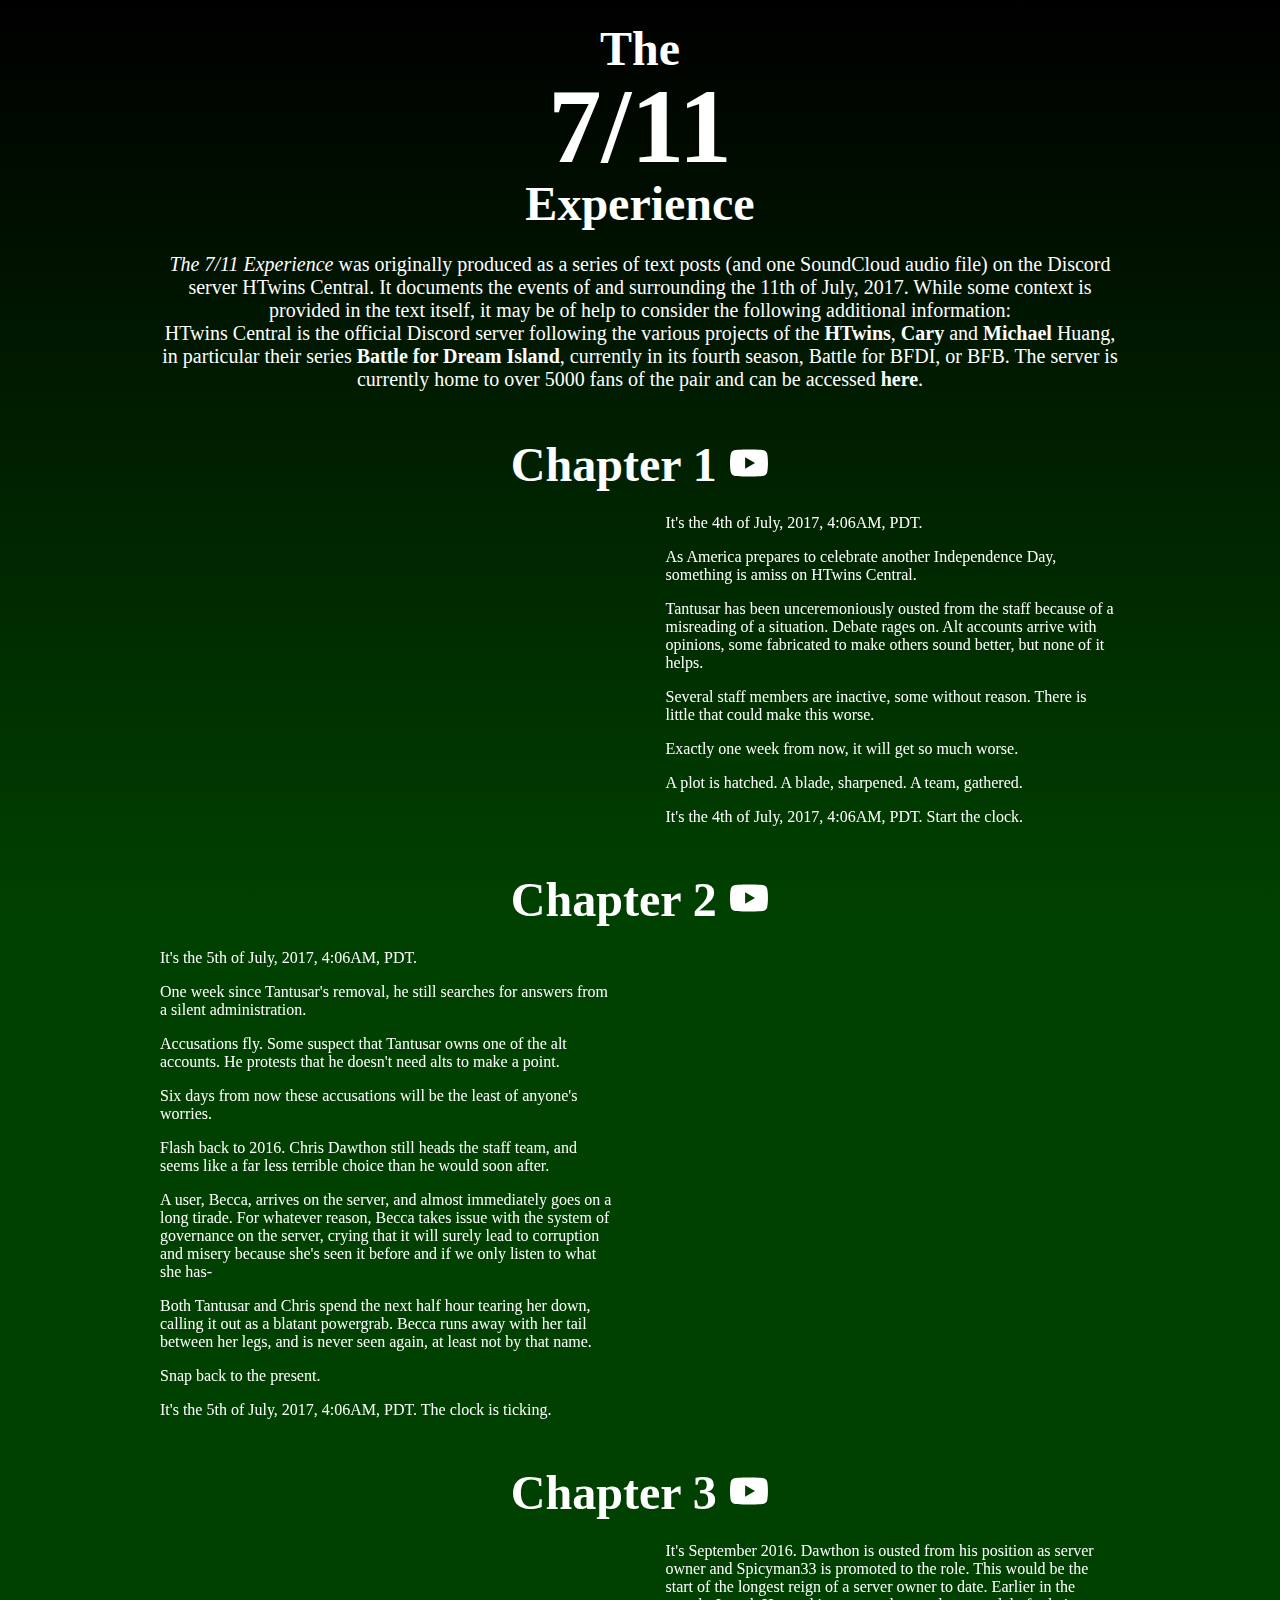
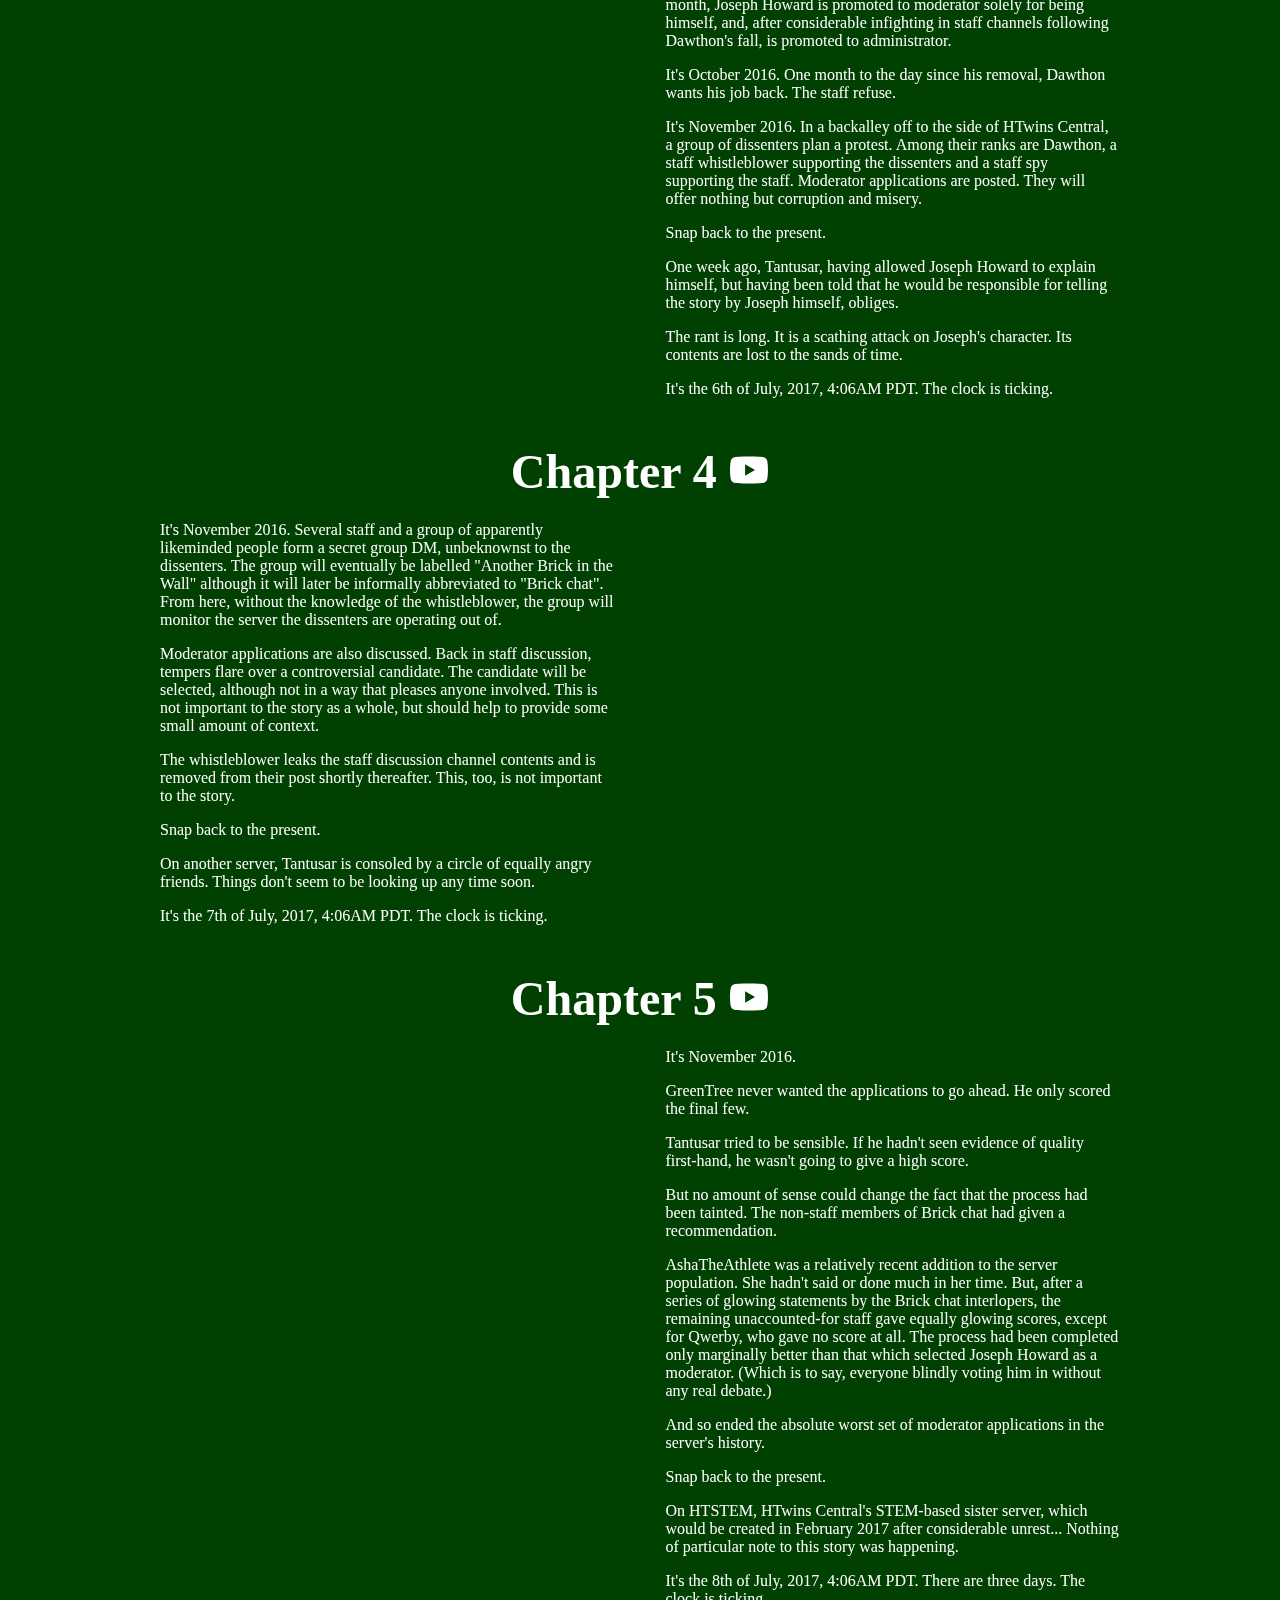
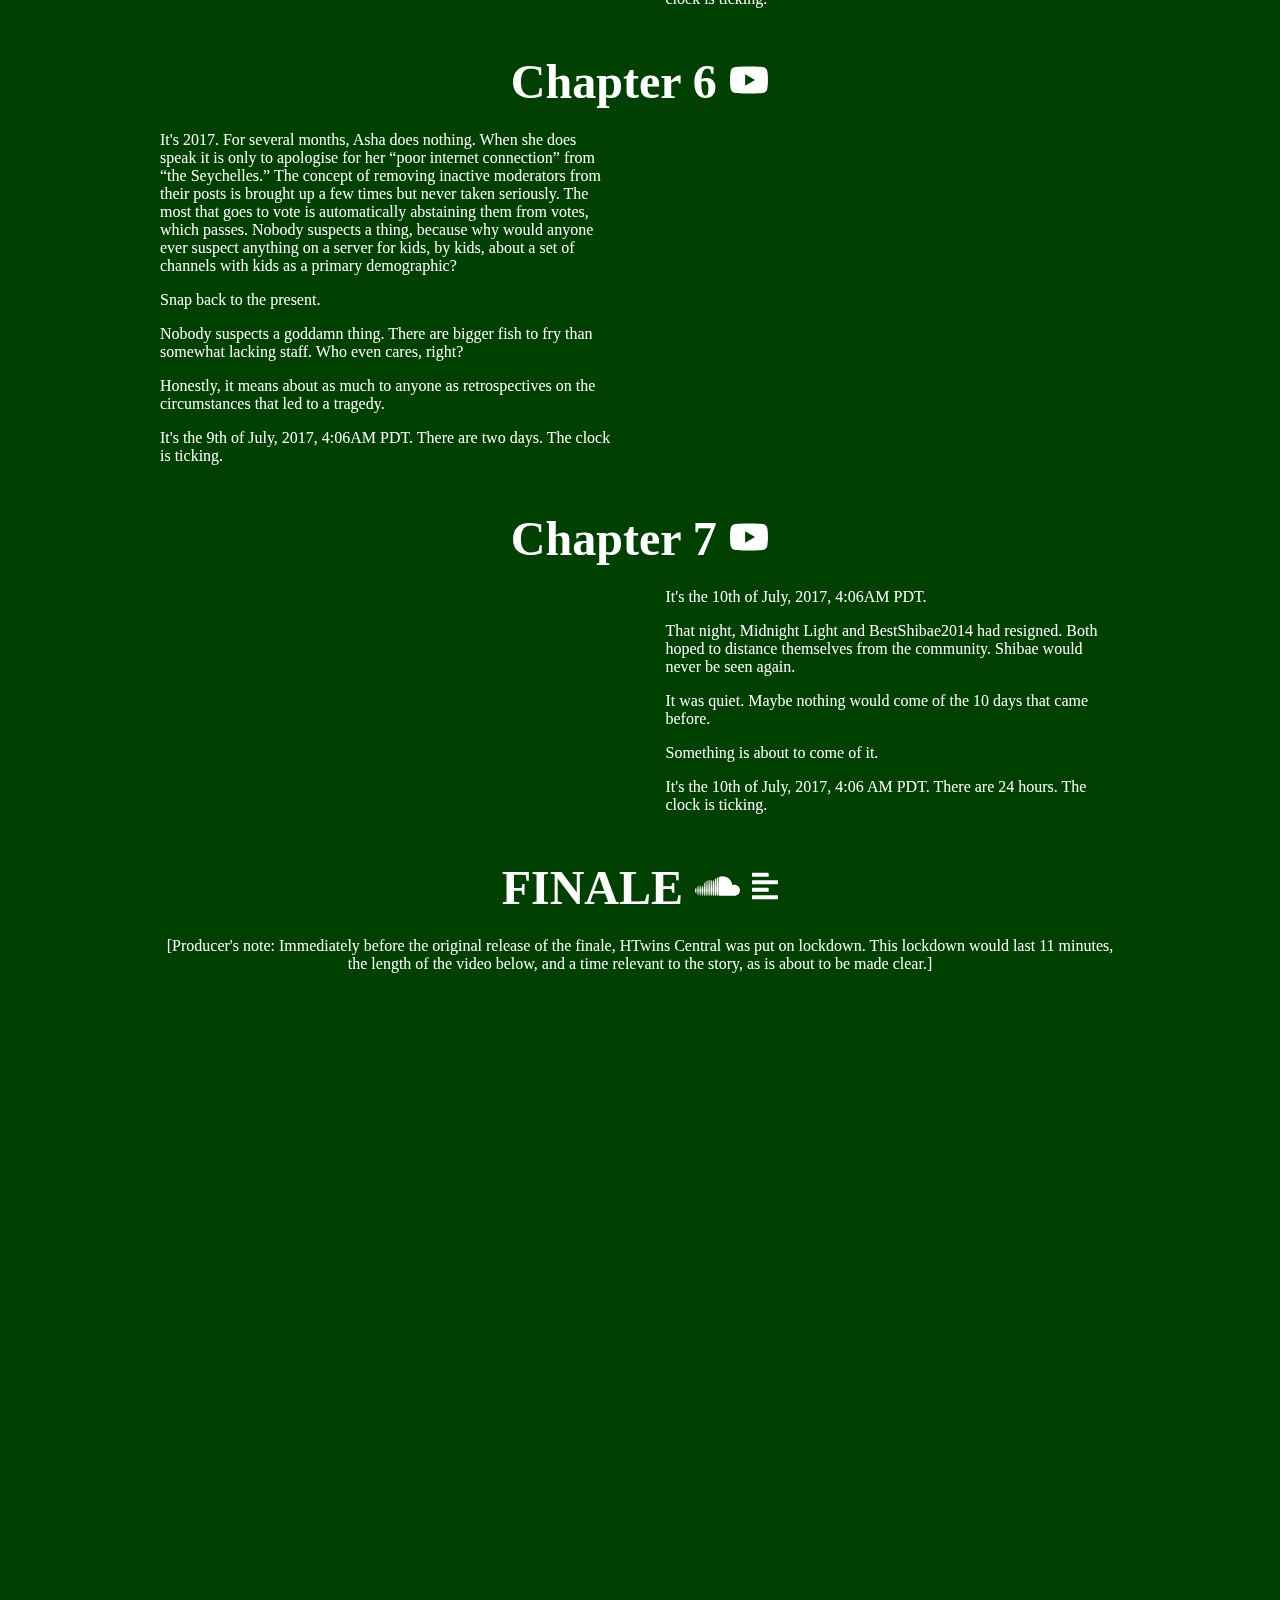
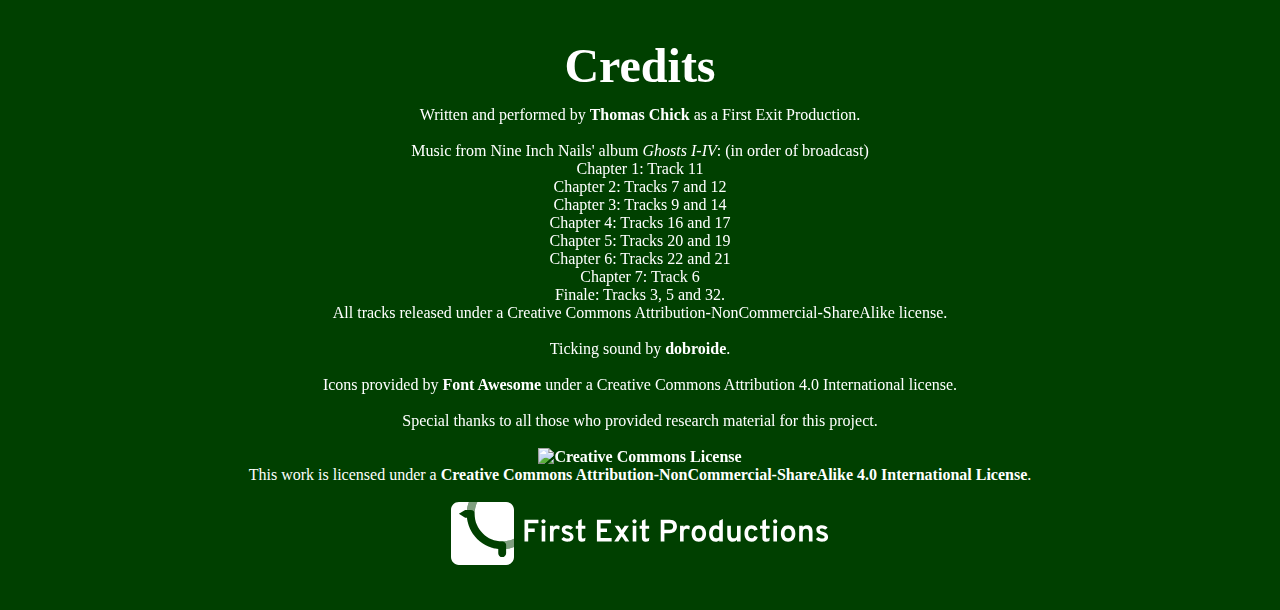
==== commit 54b4d7aa: "Oh yeah, licensed." ====
--- a/index.html
+++ b/index.html
@@ -40,6 +40,17 @@
     <meta property="og:type" content="article">
     <meta property="fb:app_id" content="1310815975717053">
     <!-- Open Graph - Article -->
+    <!-- Google - WebSite -->
+    <script type="application/ld+json">
+        {
+            "@context": "http://schema.org/",
+            "@type": "WebSite",
+            "name": "The 7/11 Experience",
+            "url": "https://711experience.github.io/",
+            "description": "A retrospective on the events of and surrounding the 11th of July, 2017, as they pertained to HTwins Central.",
+            "image": "https://711experience.github.io/OGThumb.png"
+        }
+    </script>
 </head>
 
 <body>
@@ -199,10 +210,11 @@
             <br />Chapter 6: Tracks 22 and 21
             <br />Chapter 7: Track 6
             <br />Finale: Tracks 3, 5 and 32.
-            <br />All tracks released under a Creative Commons Attribution-Noncommercial Share Alike licnse.<br />
+            <br />All tracks released under a Creative Commons Attribution-NonCommercial-ShareAlike license.<br />
             <br />Ticking sound by <a href="https://freesound.org/people/dobroide/sounds/21935/">dobroide</a>.<br />
             <br />Icons provided by <a href="https://fontawesome.com/">Font Awesome</a> under a Creative Commons Attribution 4.0 International license.<br />
             <br />Special thanks to all those who provided research material for this project.<br />
+            <br /><a rel="license" href="http://creativecommons.org/licenses/by-nc-sa/4.0/"><img alt="Creative Commons License" style="border-width:0" src="https://i.creativecommons.org/l/by-nc-sa/4.0/88x31.png" /></a><br />This work is licensed under a <a rel="license" href="http://creativecommons.org/licenses/by-nc-sa/4.0/">Creative Commons Attribution-NonCommercial-ShareAlike 4.0 International License</a>.<br />
             <br />
             <object class="first-exit-footer" type="image/svg+xml" data="FirstExitSmall.svg"><img src="FirstExitSmall.png" /></object>
         </p>
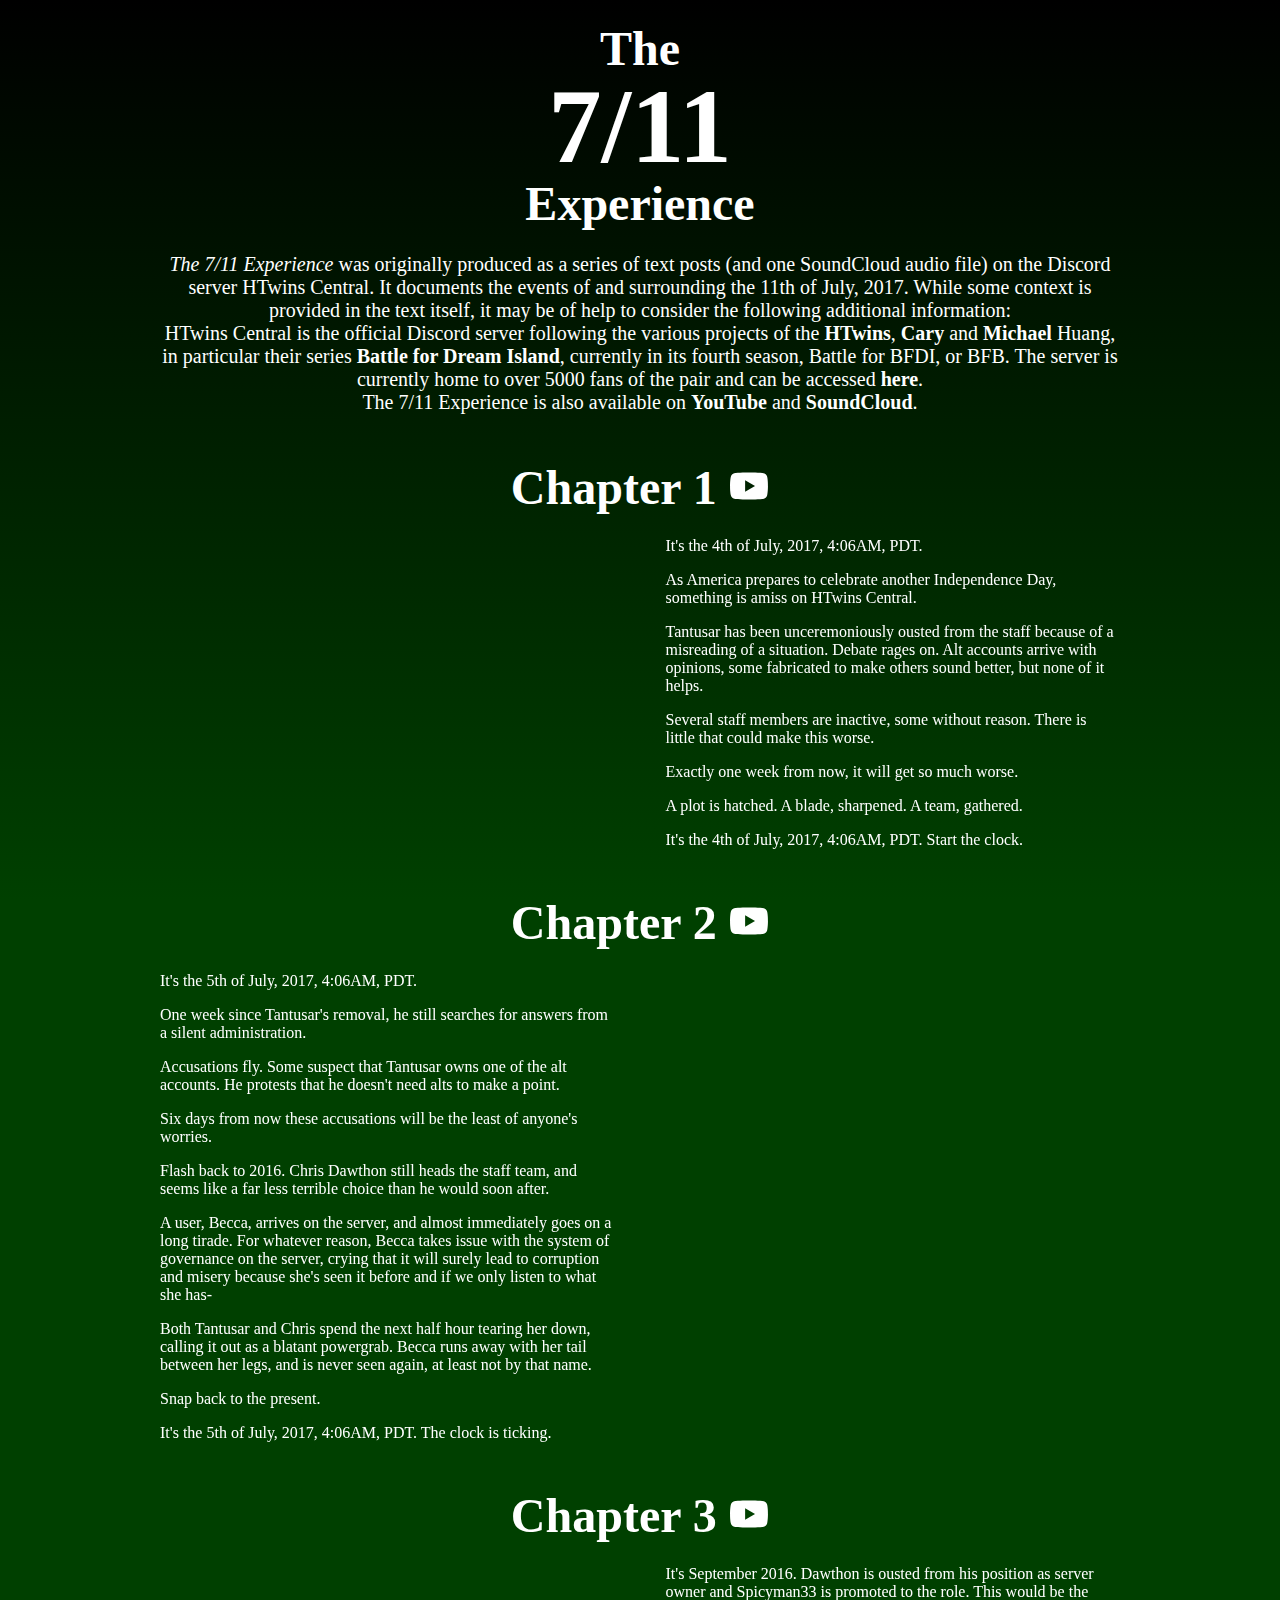
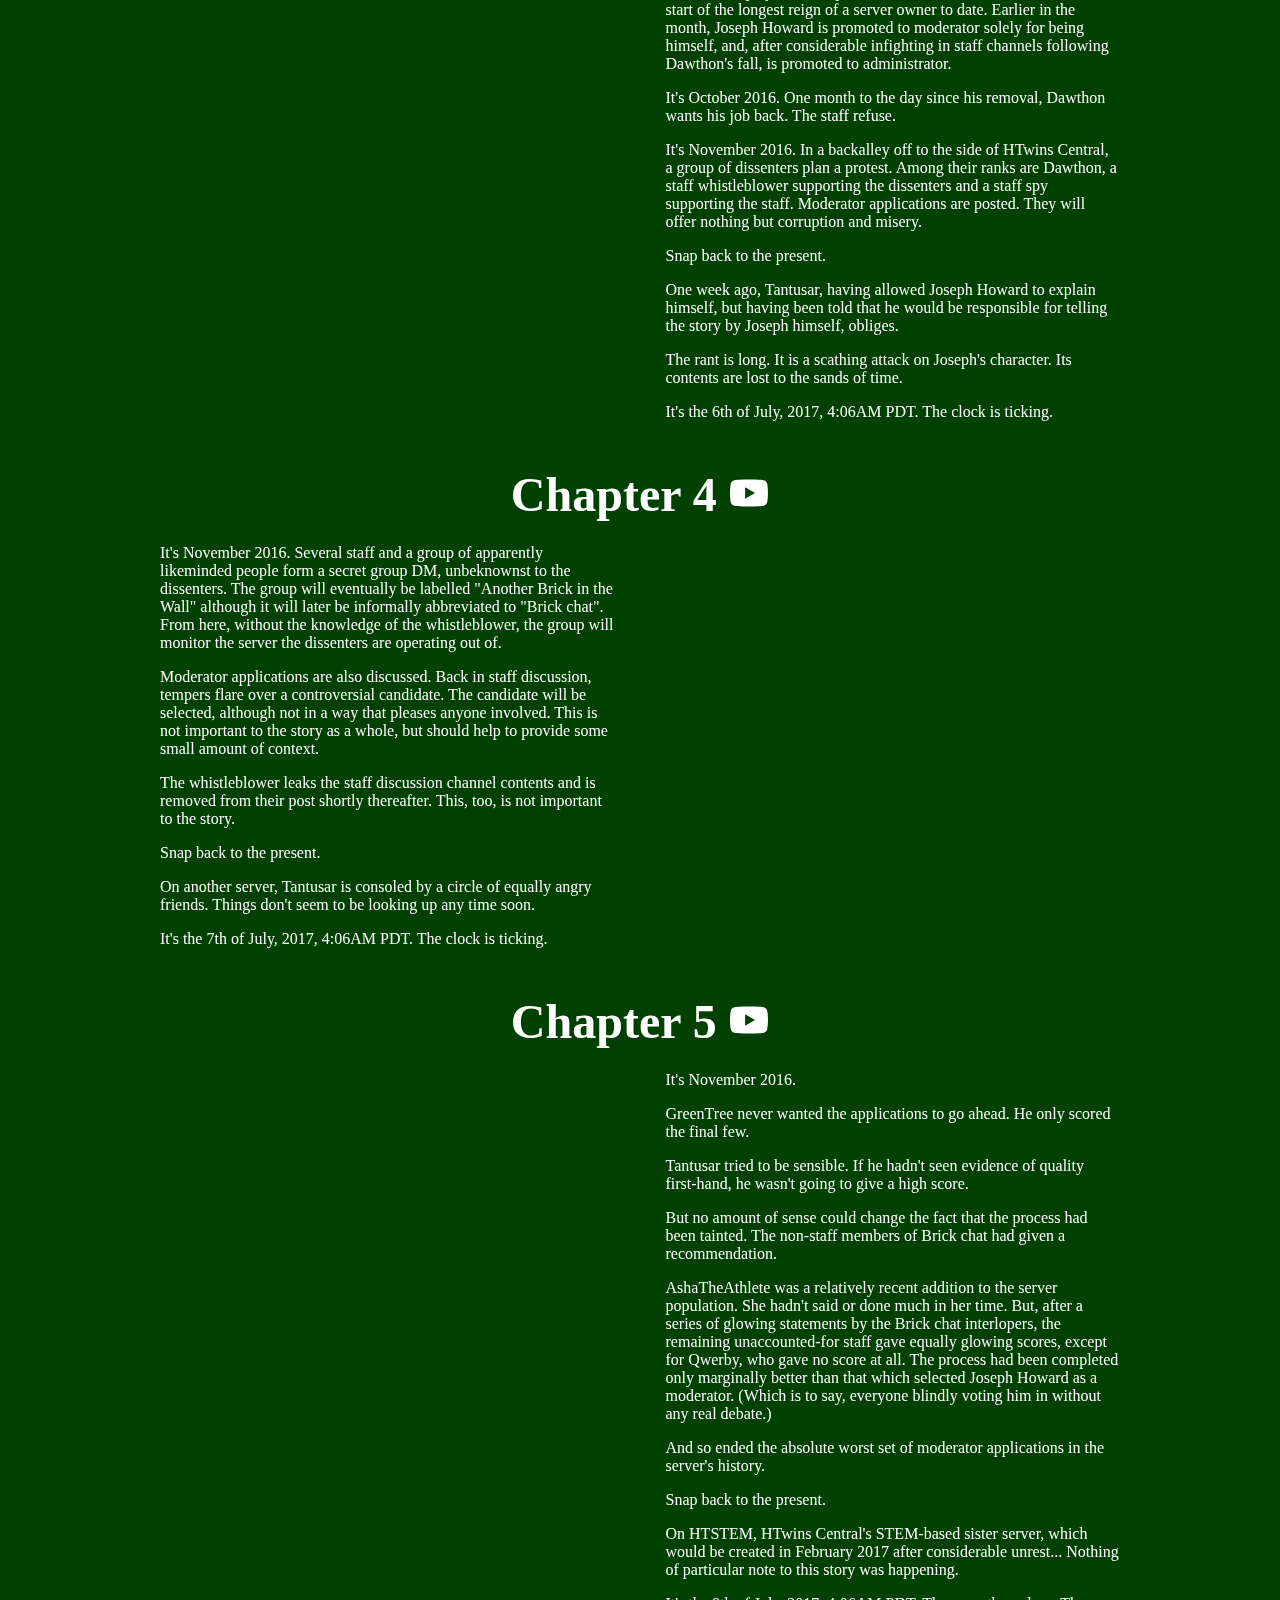
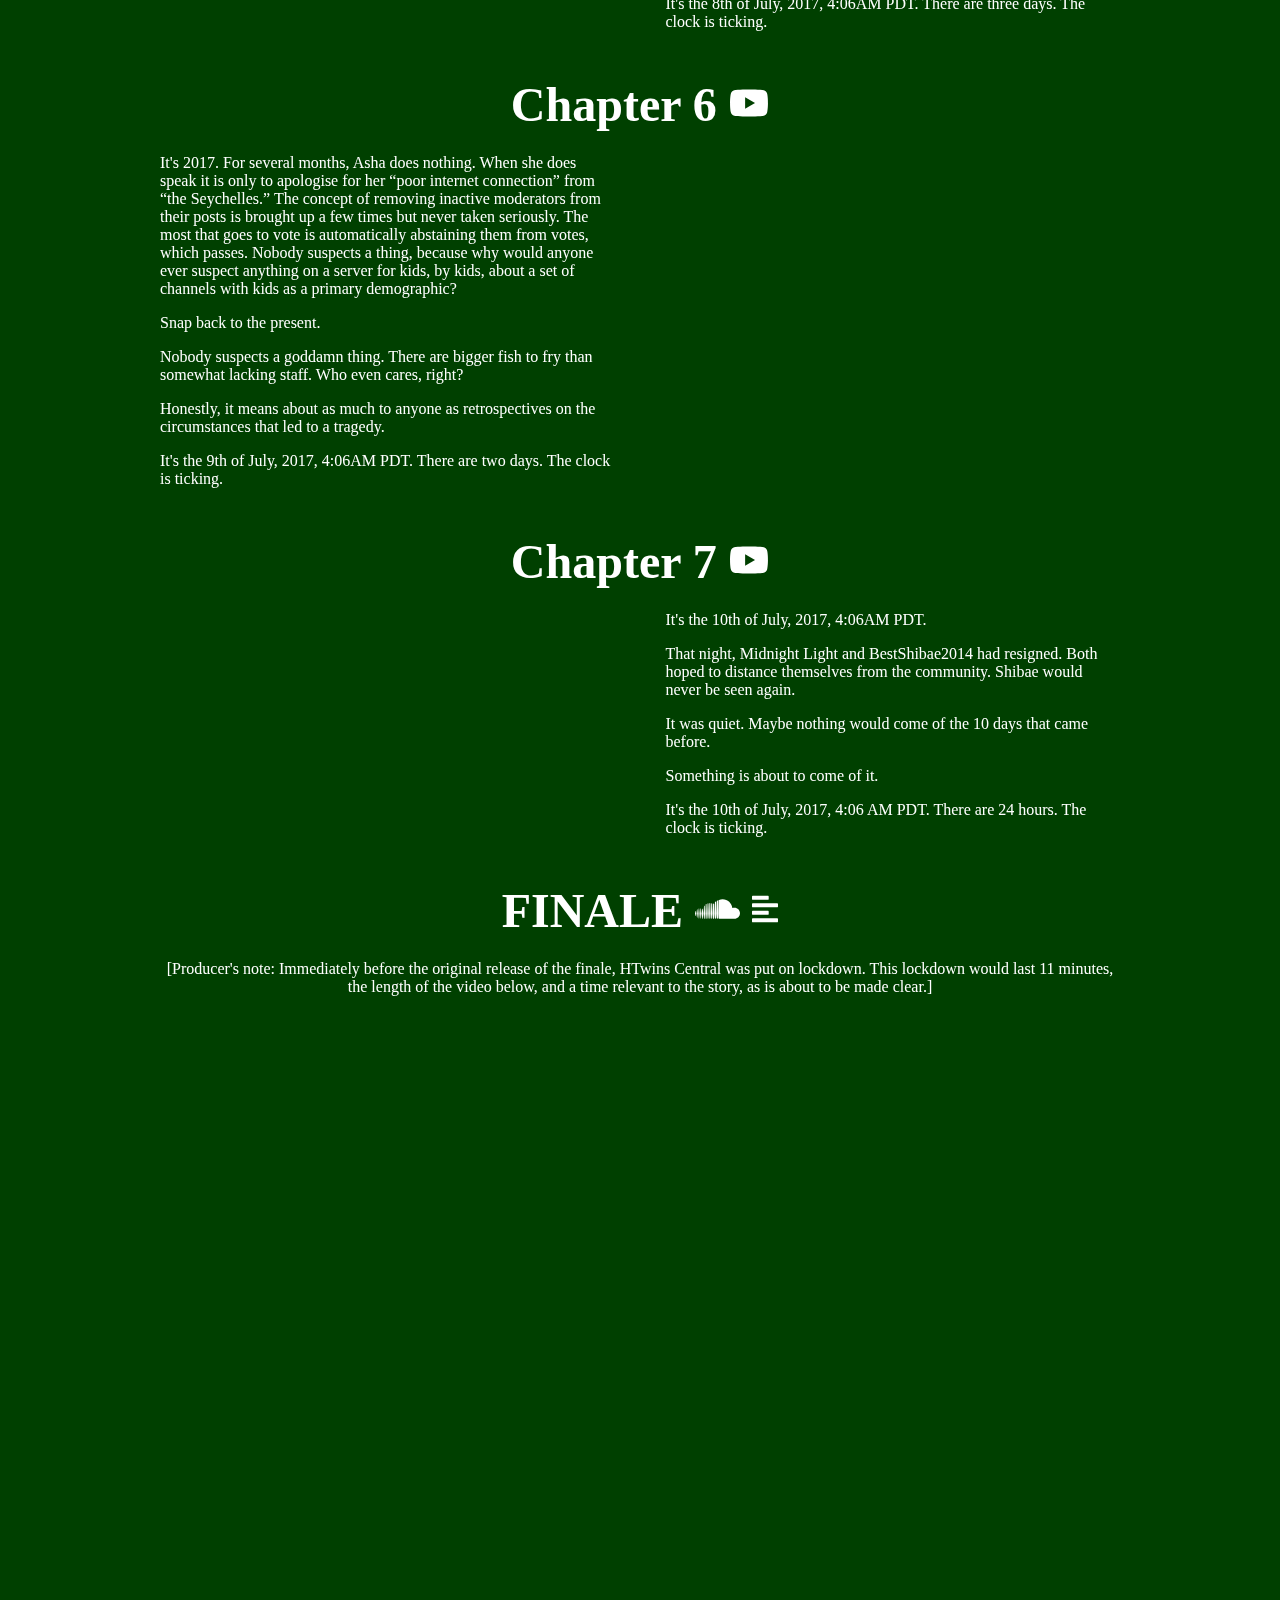
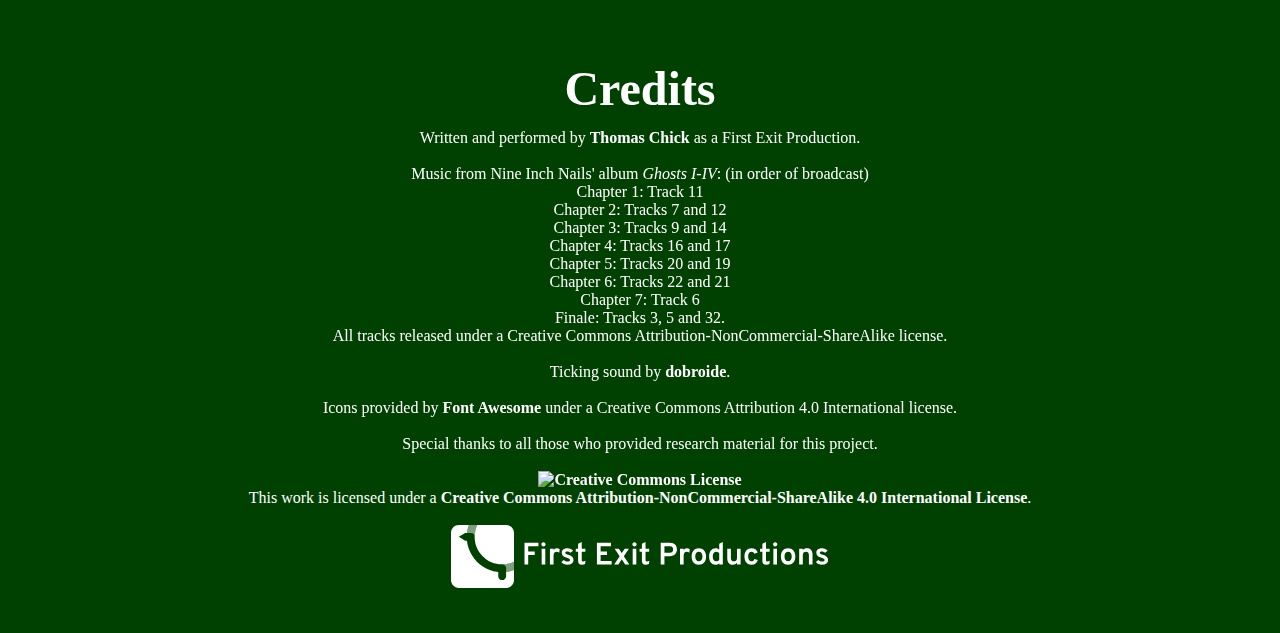
==== commit 41151f64: "Add links." ====
--- a/index.html
+++ b/index.html
@@ -62,14 +62,18 @@
         <a class="chapter-anchor" href="#ch5">5</a>
         <a class="chapter-anchor" href="#ch6">6</a>
         <a class="chapter-anchor" href="#ch7">7</a>
-        <a class="chapter-anchor" href="#finale">F</a></nav>
+        <a class="chapter-anchor" href="#finale">F</a>
+        <a class="chapter-anchor" style="font-size: 10px; text-align: center" href="#finale">CRE<br>DITS</a>
+    </nav>
     <header id="top">
         <div class="small-title">The</div>
         <div class="large-title">7/11</div>
         <div class="small-title">Experience</div>
     </header>
     <p class="middle-text intro">
-        <em>The 7/11 Experience</em> was originally produced as a series of text posts (and one SoundCloud audio file) on the Discord server HTwins Central. It documents the events of and surrounding the 11th of July, 2017. While some context is provided in the text itself, it may be of help to consider the following additional information:<br /> HTwins Central is the official Discord server following the various projects of the <a href="https://twitter.com/jacknjellify">HTwins</a>, <a href="https://twitter.com/realcarykh">Cary</a> and <a href="https://twitter.com/fernozzle">Michael</a> Huang, in particular their series <a href="https://www.youtube.com/playlist?list=PL24C8378F296DB656">Battle for Dream Island</a>, currently in its fourth season, Battle for BFDI, or BFB. The server is currently home to over 5000 fans of the pair and can be accessed <a href="https://discord.gg/ShP2hbT">here</a>.
+        <em>The 7/11 Experience</em> was originally produced as a series of text posts (and one SoundCloud audio file) on the Discord server HTwins Central. It documents the events of and surrounding the 11th of July, 2017. While some context is provided in the text itself, it may be of help to consider the following additional information:<br />
+        HTwins Central is the official Discord server following the various projects of the <a href="https://twitter.com/jacknjellify">HTwins</a>, <a href="https://twitter.com/realcarykh">Cary</a> and <a href="https://twitter.com/fernozzle">Michael</a> Huang, in particular their series <a href="https://www.youtube.com/playlist?list=PL24C8378F296DB656">Battle for Dream Island</a>, currently in its fourth season, Battle for BFDI, or BFB. The server is currently home to over 5000 fans of the pair and can be accessed <a href="https://discord.gg/ShP2hbT">here</a>.<br>
+        The 7/11 Experience is also available on <a href="https://www.youtube.com/playlist?list=PLzyXxn1n7nxFfqa5xAAMHRu5XvinNq3_e">YouTube</a> and <a href="https://soundcloud.com/tantusar/sets/the-7-11-experience">SoundCloud</a>.
     </p>
     <div class="small-title constrained" id="ch1">Chapter 1
         <a href="https://www.youtube.com/watch?v=SNA3ltyWiGQ" title="Watch on YouTube"><img class="youtube icon" src="youtube-brands.svg" /></a>
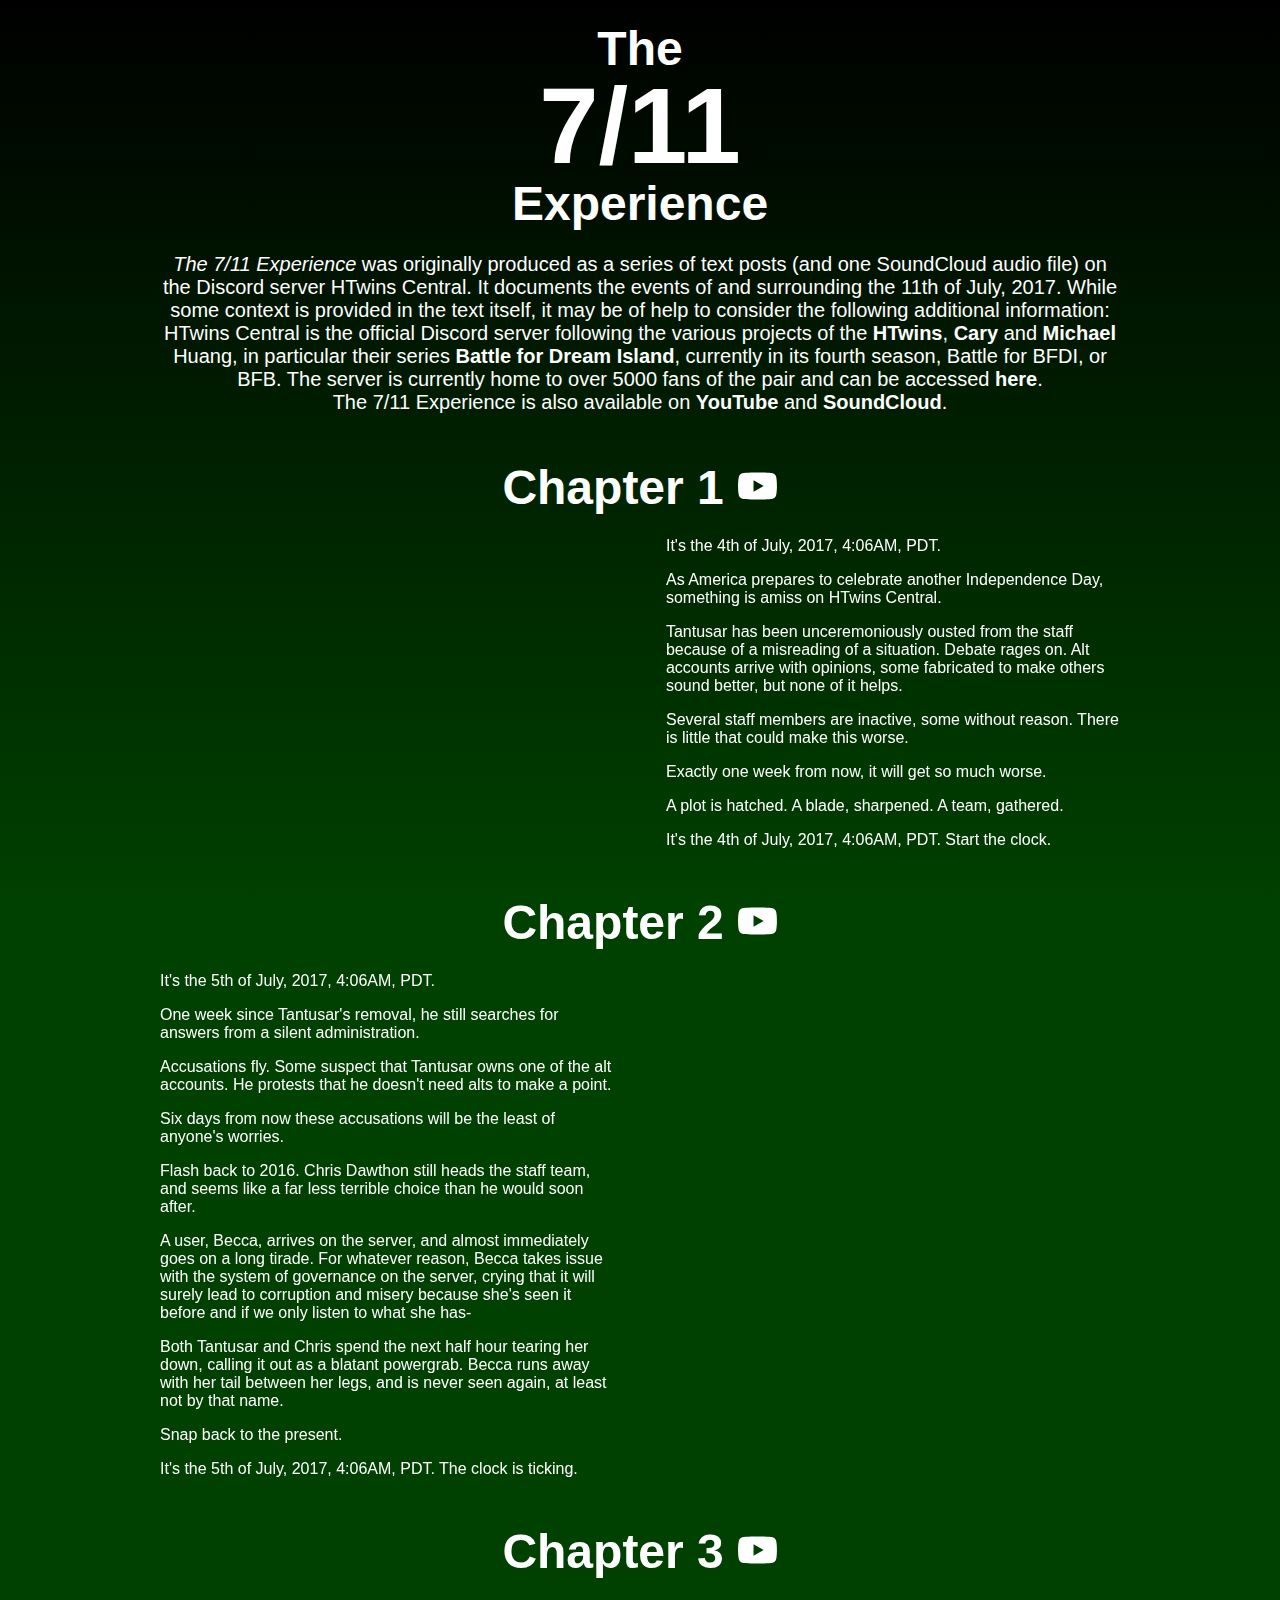
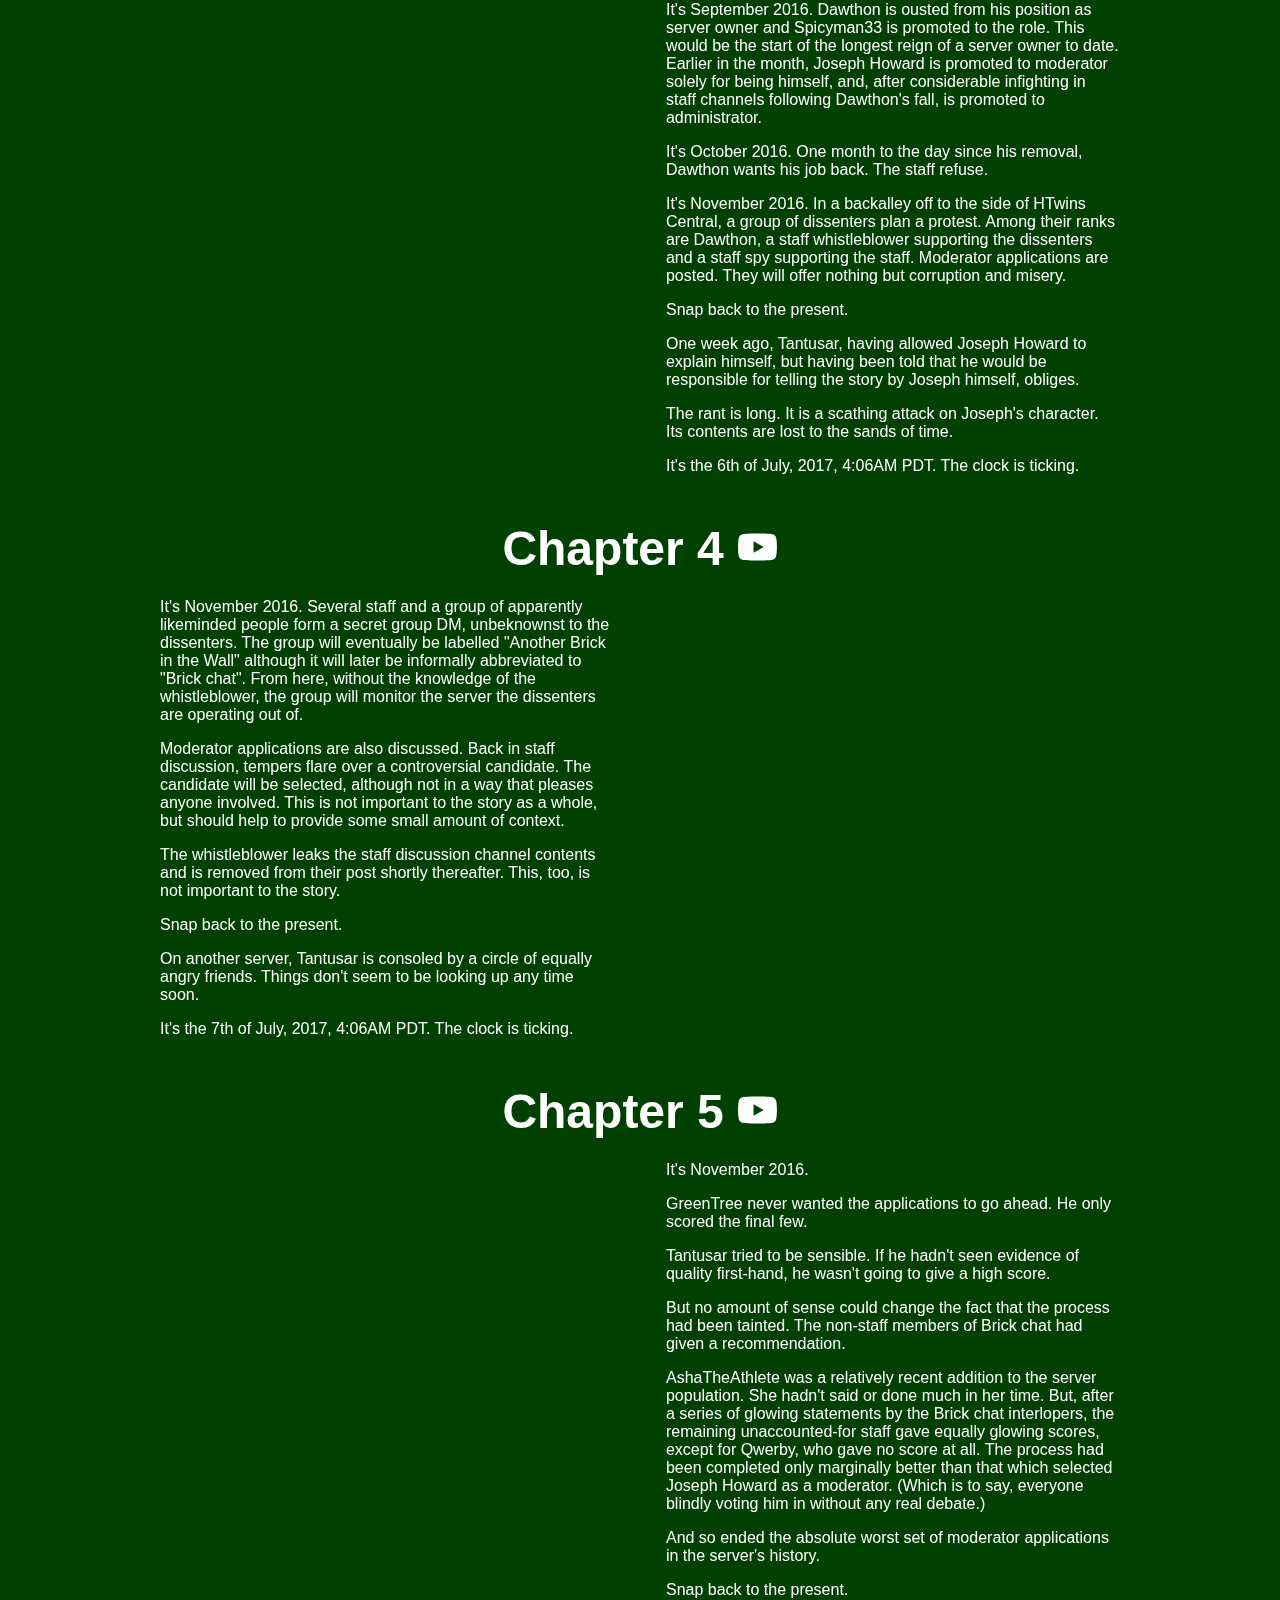
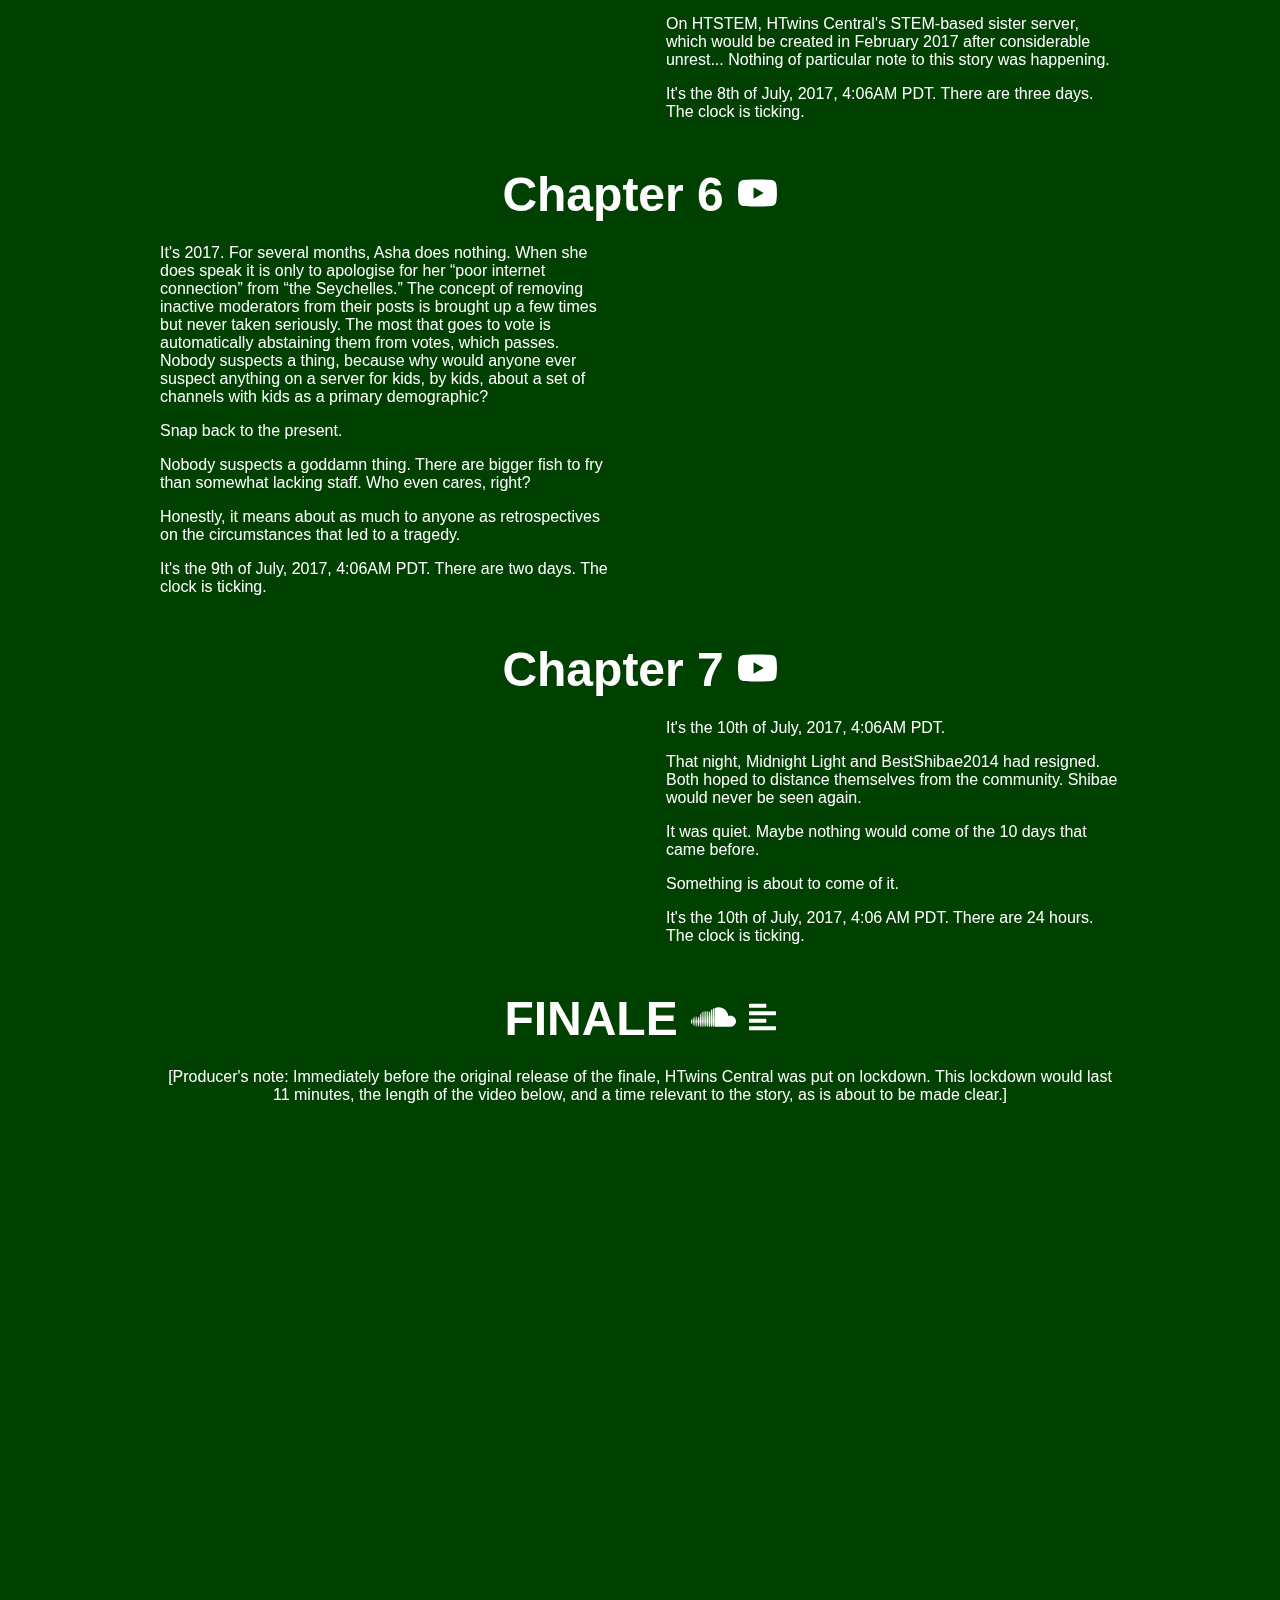
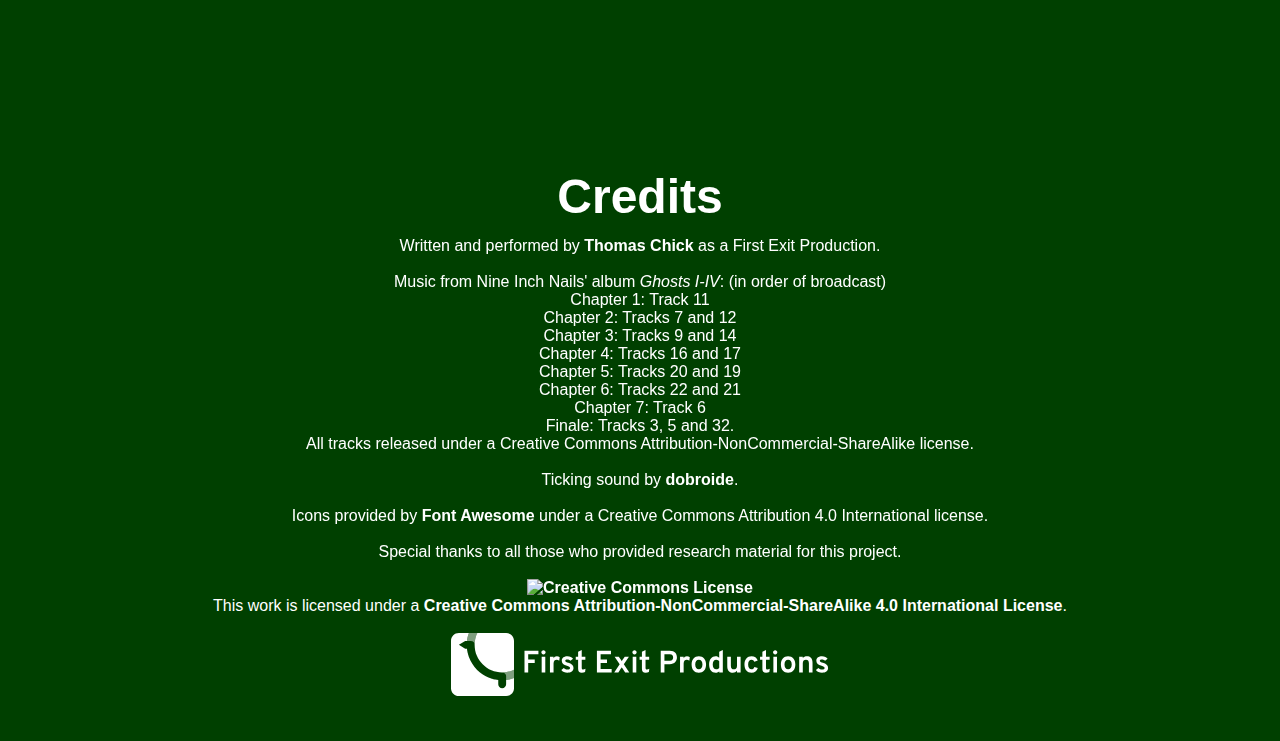
==== commit c23bd83d: "Fix credits button." ====
--- a/index.html
+++ b/index.html
@@ -2,6 +2,16 @@
 <html lang="en">
 
 <head>
+    <!-- Global site tag (gtag.js) - Google Analytics -->
+    <script async src="https://www.googletagmanager.com/gtag/js?id=UA-125418376-1"></script>
+    <script>
+    window.dataLayer = window.dataLayer || [];
+    function gtag(){dataLayer.push(arguments);}
+    gtag('js', new Date());
+
+    gtag('config', 'UA-125418376-1');
+    </script>
+
     <meta name="viewport" content="width=device-width, initial-scale=1.0">
     <link rel="stylesheet" href="https://rsms.me/inter/inter-ui.css">
     <link rel="stylesheet" href="stylesheet.css">
@@ -63,7 +73,7 @@
         <a class="chapter-anchor" href="#ch6">6</a>
         <a class="chapter-anchor" href="#ch7">7</a>
         <a class="chapter-anchor" href="#finale">F</a>
-        <a class="chapter-anchor" style="font-size: 10px; text-align: center" href="#finale">CRE<br>DITS</a>
+        <a class="chapter-anchor" style="font-size: 10px; text-align: center" href="#credits">CRE<br>DITS</a>
     </nav>
     <header id="top">
         <div class="small-title">The</div>
--- a/stylesheet.css
+++ b/stylesheet.css
@@ -15,7 +15,7 @@
 body {
     margin: 0;
     padding: 25px;
-    font-family: "Inter UI";
+    font-family: "Inter UI", sans-serif;
     background: linear-gradient(#000000, #004000);
     background-repeat: no-repeat;
     background-size: 100% 100%;
